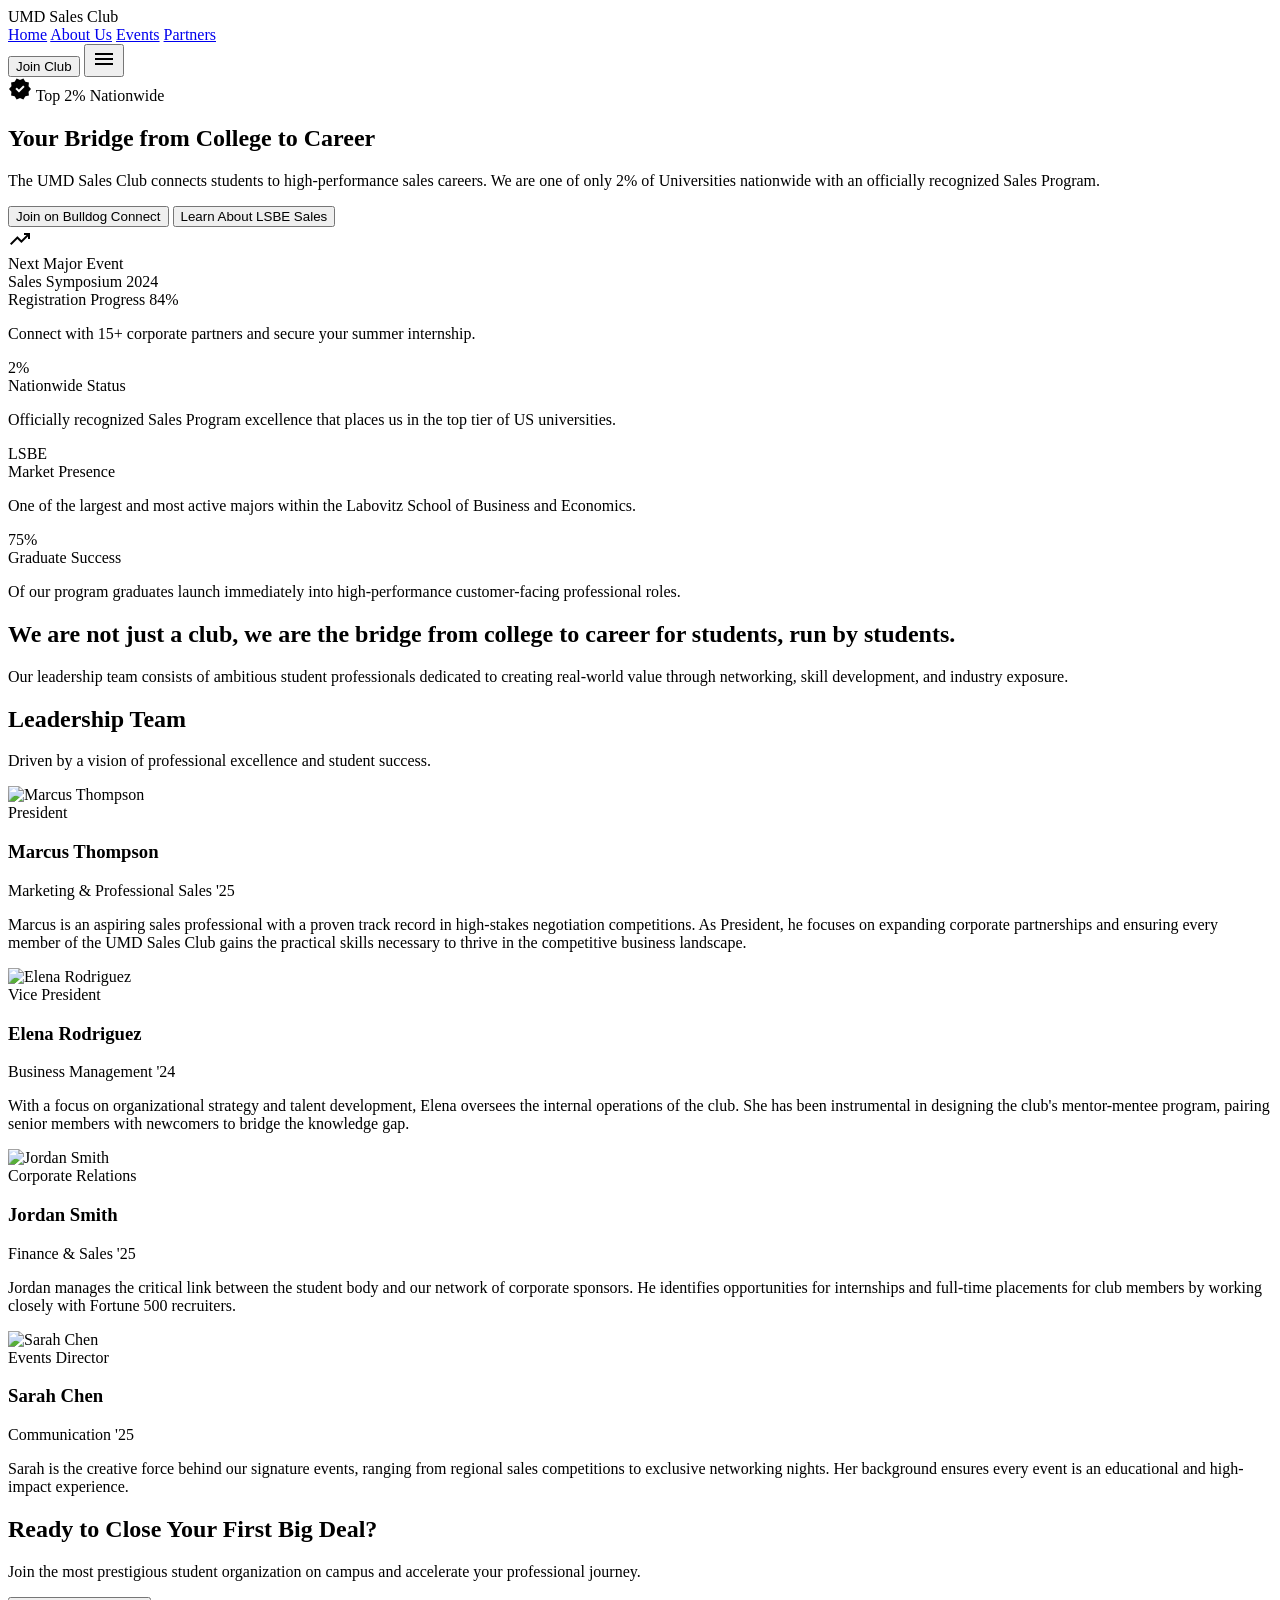
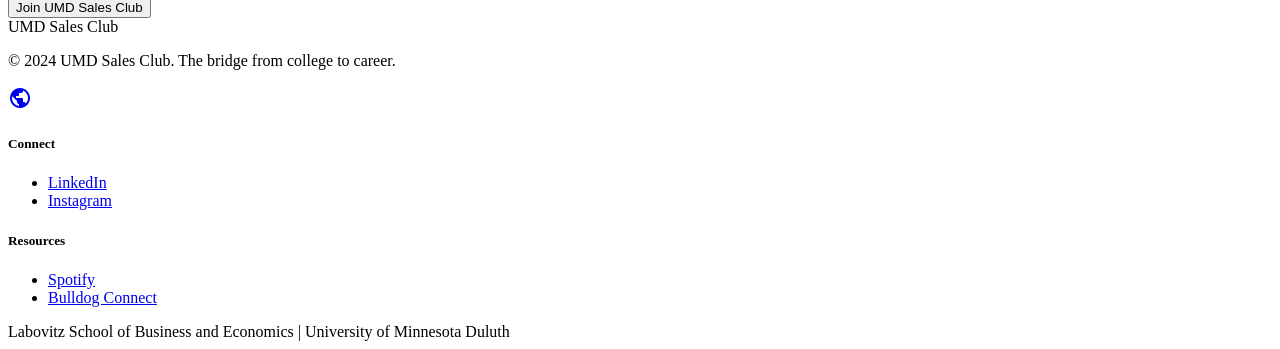
==== about.html @ 08aad8fc "Update pages: add index and about, remove calendar and weare" ====
<!DOCTYPE html>

<html class="scroll-smooth" lang="en">

<head>
    <meta charset="utf-8" />
    <meta content="width=device-width, initial-scale=1.0" name="viewport" />
    <script src="https://cdn.tailwindcss.com?plugins=forms,container-queries"></script>
    <link
        href="https://fonts.googleapis.com/css2?family=Inter:wght@100..900&amp;family=Material+Symbols+Outlined:wght,FILL@100..700,0..1&amp;display=swap"
        rel="stylesheet" />
    <script id="tailwind-config">
        tailwind.config = {
            darkMode: "class",
            theme: {
                extend: {
                    "colors": {
                        "secondary": "#755b00",
                        "on-secondary": "#ffffff",
                        "surface-tint": "#ae2e39",
                        "inverse-primary": "#ffb3b2",
                        "surface-bright": "#f8f9fa",
                        "on-primary-fixed-variant": "#8d1324",
                        "surface": "#f8f9fa",
                        "error-container": "#ffdad6",
                        "on-tertiary-fixed-variant": "#474746",
                        "on-primary-fixed": "#410009",
                        "surface-variant": "#e1e3e4",
                        "on-surface": "#191c1d",
                        "on-error": "#ffffff",
                        "tertiary": "#252424",
                        "on-primary": "#ffffff",
                        "tertiary-fixed": "#e5e2e1",
                        "surface-container-lowest": "#ffffff",
                        "primary": "#51000d",
                        "surface-container": "#edeeef",
                        "on-secondary-fixed-variant": "#594400",
                        "tertiary-fixed-dim": "#c8c6c5",
                        "primary-fixed": "#ffdad9",
                        "surface-dim": "#d9dadb",
                        "on-tertiary-fixed": "#1b1c1c",
                        "on-secondary-container": "#705600",
                        "secondary-container": "#fecb32",
                        "on-tertiary-container": "#a5a4a3",
                        "primary-container": "#7a0019",
                        "on-surface-variant": "#584141",
                        "primary-fixed-dim": "#ffb3b2",
                        "surface-container-low": "#f3f4f5",
                        "on-primary-container": "#ff7b7f",
                        "on-background": "#191c1d",
                        "background": "#f8f9fa",
                        "surface-container-highest": "#e1e3e4",
                        "on-secondary-fixed": "#241a00",
                        "on-tertiary": "#ffffff",
                        "secondary-fixed-dim": "#f2c025",
                        "outline": "#8c7070",
                        "outline-variant": "#e0bfbe",
                        "inverse-on-surface": "#f0f1f2",
                        "inverse-surface": "#2e3132",
                        "error": "#ba1a1a",
                        "surface-container-high": "#e7e8e9",
                        "on-error-container": "#93000a",
                        "tertiary-container": "#3a3a3a",
                        "secondary-fixed": "#ffdf92"
                    },
                    "borderRadius": {
                        "DEFAULT": "9999px",
                        "lg": "9999px",
                        "xl": "9999px",
                        "full": "9999px"
                    },
                    "fontFamily": {
                        "headline": ["Inter"],
                        "body": ["Inter"],
                        "label": ["Inter"]
                    }
                },
            },
        }
    </script>
    <style>
        .material-symbols-outlined {
            font-variation-settings: 'FILL' 0, 'wght' 400, 'GRAD' 0, 'opsz' 24;
        }

        .glass-card {
            background: rgba(255, 255, 255, 0.7);
            backdrop-filter: blur(24px);
            -webkit-backdrop-filter: blur(24px);
        }
    </style>
</head>

<body
    class="bg-surface font-body text-on-surface selection:bg-secondary-container selection:text-on-secondary-container">
    <!-- TopNavBar -->
    <header
        class="bg-white/70 dark:bg-zinc-950/70 backdrop-blur-xl shadow-sm shadow-zinc-200/50 dark:shadow-none fixed top-0 left-0 right-0 z-50 h-20 w-full">
        <div class="flex justify-between items-center max-w-7xl mx-auto px-8 h-full">
            <div class="text-xl font-black tracking-tighter text-red-900 dark:text-red-500">UMD Sales Club</div>
            <nav class="hidden md:flex items-center space-x-8 font-['Inter'] tracking-tight font-medium text-sm">
                <a class="text-red-900 dark:text-red-400 font-bold border-b-2 border-yellow-400 pb-1" href="#">Home</a>
                <a class="text-zinc-600 dark:text-zinc-400 hover:text-red-900 transition-colors" href="#">About Us</a>
                <a class="text-zinc-600 dark:text-zinc-400 hover:text-red-900 transition-colors" href="#">Events</a>
                <a class="text-zinc-600 dark:text-zinc-400 hover:text-red-900 transition-colors" href="#">Partners</a>
            </nav>
            <div class="flex items-center gap-4">
                <button
                    class="bg-primary-container text-white px-6 py-2 rounded-full text-sm font-bold scale-95 active:scale-90 transition-transform hover:opacity-80">Join
                    Club</button>
                <button class="md:hidden p-2 text-primary-container">
                    <span class="material-symbols-outlined">menu</span>
                </button>
            </div>
        </div>
    </header>
    <main class="pt-20">
        <!-- Hero Section -->
        <section
            class="relative min-h-[800px] flex items-center overflow-hidden bg-gradient-to-br from-primary via-primary-container to-primary">
            <div class="absolute inset-0 opacity-20"
                style="background-image: url('https://lh3.googleusercontent.com/aida-public/[base64]'); background-size: cover; background-position: center;">
            </div>
            <div class="relative max-w-7xl mx-auto px-8 py-20 w-full grid md:grid-cols-12 gap-12 items-center">
                <div class="md:col-span-7">
                    <div
                        class="inline-flex items-center gap-2 px-3 py-1 bg-secondary-container text-on-secondary-fixed rounded-full text-xs font-bold tracking-widest uppercase mb-6">
                        <span class="material-symbols-outlined text-sm"
                            style="font-variation-settings: 'FILL' 1;">verified</span>
                        Top 2% Nationwide
                    </div>
                    <h1 class="text-white text-5xl md:text-7xl font-black tracking-tight leading-[1.1] mb-6">
                        Your Bridge from College to <span class="text-secondary-container">Career</span>
                    </h1>
                    <p class="text-on-primary-container text-lg md:text-xl max-w-xl mb-10 leading-relaxed font-medium">
                        The UMD Sales Club connects students to high-performance sales careers. We are one of only 2% of
                        Universities nationwide with an officially recognized Sales Program.
                    </p>
                    <div class="flex flex-col sm:flex-row gap-4">
                        <button
                            class="bg-secondary-container text-on-secondary-fixed px-8 py-4 rounded-full text-md font-bold transition-all hover:scale-105 active:scale-95 shadow-lg shadow-black/10">
                            Join on Bulldog Connect
                        </button>
                        <button
                            class="bg-white/10 backdrop-blur-md text-white border border-white/20 px-8 py-4 rounded-full text-md font-bold transition-all hover:bg-white/20">
                            Learn About LSBE Sales
                        </button>
                    </div>
                </div>
                <div class="md:col-span-5 relative hidden md:block">
                    <div class="glass-card p-8 rounded-2xl shadow-2xl relative z-10 border border-white/20">
                        <div class="flex items-center gap-4 mb-6">
                            <div
                                class="w-12 h-12 rounded-full bg-primary-container flex items-center justify-center text-white">
                                <span class="material-symbols-outlined">trending_up</span>
                            </div>
                            <div>
                                <div class="text-xs font-bold text-primary-container/60 uppercase tracking-widest">Next
                                    Major Event</div>
                                <div class="text-lg font-bold text-primary-container leading-none">Sales Symposium 2024
                                </div>
                            </div>
                        </div>
                        <div class="space-y-4">
                            <div class="flex justify-between items-center text-sm">
                                <span class="text-on-surface-variant">Registration Progress</span>
                                <span class="font-bold text-primary-container">84%</span>
                            </div>
                            <div class="h-3 w-full bg-surface-container-highest rounded-full overflow-hidden">
                                <div
                                    class="h-full bg-gradient-to-r from-secondary-container to-primary-container w-[84%] rounded-full">
                                </div>
                            </div>
                            <p class="text-sm text-on-surface-variant leading-snug">Connect with 15+ corporate partners
                                and secure your summer internship.</p>
                        </div>
                    </div>
                    <div class="absolute -bottom-6 -left-6 w-40 h-40 bg-secondary-container/20 rounded-full blur-3xl">
                    </div>
                    <div class="absolute -top-10 -right-10 w-60 h-60 bg-primary/30 rounded-full blur-3xl"></div>
                </div>
            </div>
        </section>
        <!-- Stats Section -->
        <section class="py-24 bg-surface">
            <div class="max-w-7xl mx-auto px-8">
                <div class="grid grid-cols-1 md:grid-cols-3 gap-12">
                    <div
                        class="p-8 rounded-2xl bg-surface-container-low transition-all hover:bg-surface-container-high border border-outline-variant/10">
                        <div class="text-primary text-5xl font-black mb-2">2%</div>
                        <div class="text-on-surface-variant font-bold text-sm uppercase tracking-widest mb-4">Nationwide
                            Status</div>
                        <p class="text-on-surface leading-relaxed">Officially recognized Sales Program excellence that
                            places us in the top tier of US universities.</p>
                    </div>
                    <div
                        class="p-8 rounded-2xl bg-surface-container-low transition-all hover:bg-surface-container-high border border-outline-variant/10">
                        <div class="text-primary text-5xl font-black mb-2">LSBE</div>
                        <div class="text-on-surface-variant font-bold text-sm uppercase tracking-widest mb-4">Market
                            Presence</div>
                        <p class="text-on-surface leading-relaxed">One of the largest and most active majors within the
                            Labovitz School of Business and Economics.</p>
                    </div>
                    <div
                        class="p-8 rounded-2xl bg-surface-container-low transition-all hover:bg-surface-container-high border border-outline-variant/10">
                        <div class="text-primary text-5xl font-black mb-2">75%</div>
                        <div class="text-on-surface-variant font-bold text-sm uppercase tracking-widest mb-4">Graduate
                            Success</div>
                        <p class="text-on-surface leading-relaxed">Of our program graduates launch immediately into
                            high-performance customer-facing professional roles.</p>
                    </div>
                </div>
            </div>
        </section>
        <!-- Mission Section (Inserted from SCREEN_11) -->
        <section class="py-32 bg-surface-container-lowest relative overflow-hidden">
            <div class="absolute right-0 top-0 w-1/3 h-full opacity-10 pointer-events-none"
                style="background-image: radial-gradient(circle at center, #7A0019 0%, transparent 70%);"></div>
            <div class="max-w-7xl mx-auto px-8 relative z-10">
                <div class="max-w-3xl">
                    <div class="h-1 w-20 bg-secondary-container mb-8"></div>
                    <h2 class="text-4xl md:text-5xl font-black text-primary leading-tight mb-8">
                        We are not just a club, we are the <span class="text-primary-container">bridge</span> from
                        college to career for students, run by students.
                    </h2>
                    <p class="text-xl text-on-surface-variant leading-relaxed">
                        Our leadership team consists of ambitious student professionals dedicated to creating real-world
                        value through networking, skill development, and industry exposure.
                    </p>
                </div>
            </div>
        </section>
        <!-- Leadership Team Section -->
        <section class="py-32 bg-surface-container-low">
            <div class="max-w-7xl mx-auto px-8">
                <div class="text-center mb-20">
                    <h2 class="text-5xl font-black tracking-tight text-primary">Leadership Team</h2>
                    <p class="text-on-surface-variant mt-4 max-w-2xl mx-auto">Driven by a vision of professional
                        excellence and student success.</p>
                </div>
                <div class="space-y-16">
                    <!-- Member 1 -->
                    <div
                        class="flex flex-col md:flex-row gap-12 items-center bg-surface-container-lowest p-8 md:p-12 rounded-[2.5rem] shadow-sm border border-outline-variant/10">
                        <div
                            class="w-full md:w-1/3 aspect-[4/5] grayscale hover:grayscale-0 transition-all duration-500 overflow-hidden rounded-2xl">
                            <img alt="Marcus Thompson" class="w-full h-full object-cover"
                                src="https://lh3.googleusercontent.com/aida-public/[base64]" />
                        </div>
                        <div class="w-full md:w-2/3 space-y-4">
                            <span class="text-sm text-secondary font-bold uppercase tracking-widest">President</span>
                            <h3 class="text-3xl font-black text-primary">Marcus Thompson</h3>
                            <p class="text-sm font-semibold text-primary/70">Marketing &amp; Professional Sales '25</p>
                            <p class="text-lg text-on-surface-variant leading-relaxed">
                                Marcus is an aspiring sales professional with a proven track record in high-stakes
                                negotiation competitions. As President, he focuses on expanding corporate partnerships
                                and ensuring every member of the UMD Sales Club gains the practical skills necessary to
                                thrive in the competitive business landscape.
                            </p>
                        </div>
                    </div>
                    <!-- Member 2 -->
                    <div
                        class="flex flex-col md:flex-row-reverse gap-12 items-center bg-surface-container-lowest p-8 md:p-12 rounded-[2.5rem] shadow-sm border border-outline-variant/10">
                        <div
                            class="w-full md:w-1/3 aspect-[4/5] grayscale hover:grayscale-0 transition-all duration-500 overflow-hidden rounded-2xl">
                            <img alt="Elena Rodriguez" class="w-full h-full object-cover"
                                src="https://lh3.googleusercontent.com/aida-public/[base64]" />
                        </div>
                        <div class="w-full md:w-2/3 space-y-4">
                            <span class="text-sm text-secondary font-bold uppercase tracking-widest">Vice
                                President</span>
                            <h3 class="text-3xl font-black text-primary">Elena Rodriguez</h3>
                            <p class="text-sm font-semibold text-primary/70">Business Management '24</p>
                            <p class="text-lg text-on-surface-variant leading-relaxed">
                                With a focus on organizational strategy and talent development, Elena oversees the
                                internal operations of the club. She has been instrumental in designing the club's
                                mentor-mentee program, pairing senior members with newcomers to bridge the knowledge
                                gap.
                            </p>
                        </div>
                    </div>
                    <!-- Member 3 -->
                    <div
                        class="flex flex-col md:flex-row gap-12 items-center bg-surface-container-lowest p-8 md:p-12 rounded-[2.5rem] shadow-sm border border-outline-variant/10">
                        <div
                            class="w-full md:w-1/3 aspect-[4/5] grayscale hover:grayscale-0 transition-all duration-500 overflow-hidden rounded-2xl">
                            <img alt="Jordan Smith" class="w-full h-full object-cover"
                                src="https://lh3.googleusercontent.com/aida-public/[base64]" />
                        </div>
                        <div class="w-full md:w-2/3 space-y-4">
                            <span class="text-sm text-secondary font-bold uppercase tracking-widest">Corporate
                                Relations</span>
                            <h3 class="text-3xl font-black text-primary">Jordan Smith</h3>
                            <p class="text-sm font-semibold text-primary/70">Finance &amp; Sales '25</p>
                            <p class="text-lg text-on-surface-variant leading-relaxed">
                                Jordan manages the critical link between the student body and our network of corporate
                                sponsors. He identifies opportunities for internships and full-time placements for club
                                members by working closely with Fortune 500 recruiters.
                            </p>
                        </div>
                    </div>
                    <!-- Member 4 -->
                    <div
                        class="flex flex-col md:flex-row-reverse gap-12 items-center bg-surface-container-lowest p-8 md:p-12 rounded-[2.5rem] shadow-sm border border-outline-variant/10">
                        <div
                            class="w-full md:w-1/3 aspect-[4/5] grayscale hover:grayscale-0 transition-all duration-500 overflow-hidden rounded-2xl">
                            <img alt="Sarah Chen" class="w-full h-full object-cover"
                                src="https://lh3.googleusercontent.com/aida-public/[base64]" />
                        </div>
                        <div class="w-full md:w-2/3 space-y-4">
                            <span class="text-sm text-secondary font-bold uppercase tracking-widest">Events
                                Director</span>
                            <h3 class="text-3xl font-black text-primary">Sarah Chen</h3>
                            <p class="text-sm font-semibold text-primary/70">Communication '25</p>
                            <p class="text-lg text-on-surface-variant leading-relaxed">
                                Sarah is the creative force behind our signature events, ranging from regional sales
                                competitions to exclusive networking nights. Her background ensures every event is an
                                educational and high-impact experience.
                            </p>
                        </div>
                    </div>
                </div>
            </div>
        </section>
        <!-- CTA Section -->
        <section class="py-24 bg-primary text-on-primary overflow-hidden relative">
            <div
                class="absolute inset-0 opacity-10 bg-[url('https://lh3.googleusercontent.com/aida-public/[base64]')] bg-cover">
            </div>
            <div class="max-w-7xl mx-auto px-8 text-center space-y-8 relative z-10">
                <h2 class="text-5xl font-black tracking-tight">Ready to Close Your First Big Deal?</h2>
                <p class="text-xl text-primary-fixed opacity-90 max-w-2xl mx-auto">Join the most prestigious student
                    organization on campus and accelerate your professional journey.</p>
                <button
                    class="bg-secondary-container text-on-secondary-fixed px-12 py-5 rounded-full font-bold text-lg hover:bg-secondary-container/90 transition-all duration-300 shadow-xl hover:scale-105 active:scale-95">
                    Join UMD Sales Club
                </button>
            </div>
        </section>
    </main>
    <!-- Footer -->
    <footer
        class="bg-zinc-50 dark:bg-zinc-900 full-width mt-0 font-['Inter'] text-sm leading-relaxed border-t border-zinc-200">
        <div class="max-w-7xl mx-auto px-8 py-16 grid grid-cols-1 md:grid-cols-2 gap-12">
            <div>
                <div class="text-lg font-bold text-red-900 dark:text-yellow-500 mb-4">UMD Sales Club</div>
                <p class="text-zinc-500 dark:text-zinc-400 max-w-sm mb-6">
                    © 2024 UMD Sales Club. The bridge from college to career.
                </p>
                <div class="flex gap-4">
                    <a class="w-10 h-10 rounded-full bg-zinc-200 dark:bg-zinc-800 flex items-center justify-center text-red-900 hover:text-red-700 transition-colors"
                        href="#">
                        <span class="material-symbols-outlined text-lg">public</span>
                    </a>
                </div>
            </div>
            <div class="grid grid-cols-2 gap-8">
                <div>
                    <h5 class="font-bold text-red-900 dark:text-red-500 mb-4">Connect</h5>
                    <ul class="space-y-3">
                        <li><a class="text-zinc-500 dark:text-zinc-400 hover:text-red-700 transition-colors"
                                href="#">LinkedIn</a></li>
                        <li><a class="text-zinc-500 dark:text-zinc-400 hover:text-red-700 transition-colors"
                                href="#">Instagram</a></li>
                    </ul>
                </div>
                <div>
                    <h5 class="font-bold text-red-900 dark:text-red-500 mb-4">Resources</h5>
                    <ul class="space-y-3">
                        <li><a class="text-zinc-500 dark:text-zinc-400 hover:text-red-700 transition-colors"
                                href="#">Spotify</a></li>
                        <li><a class="text-zinc-500 dark:text-zinc-400 hover:text-red-700 transition-colors"
                                href="#">Bulldog Connect</a></li>
                    </ul>
                </div>
            </div>
        </div>
        <div
            class="max-w-7xl mx-auto px-8 py-8 border-t border-zinc-200 dark:border-zinc-800 text-center text-zinc-400 text-xs">
            Labovitz School of Business and Economics | University of Minnesota Duluth
        </div>
    </footer>
</body>

</html>
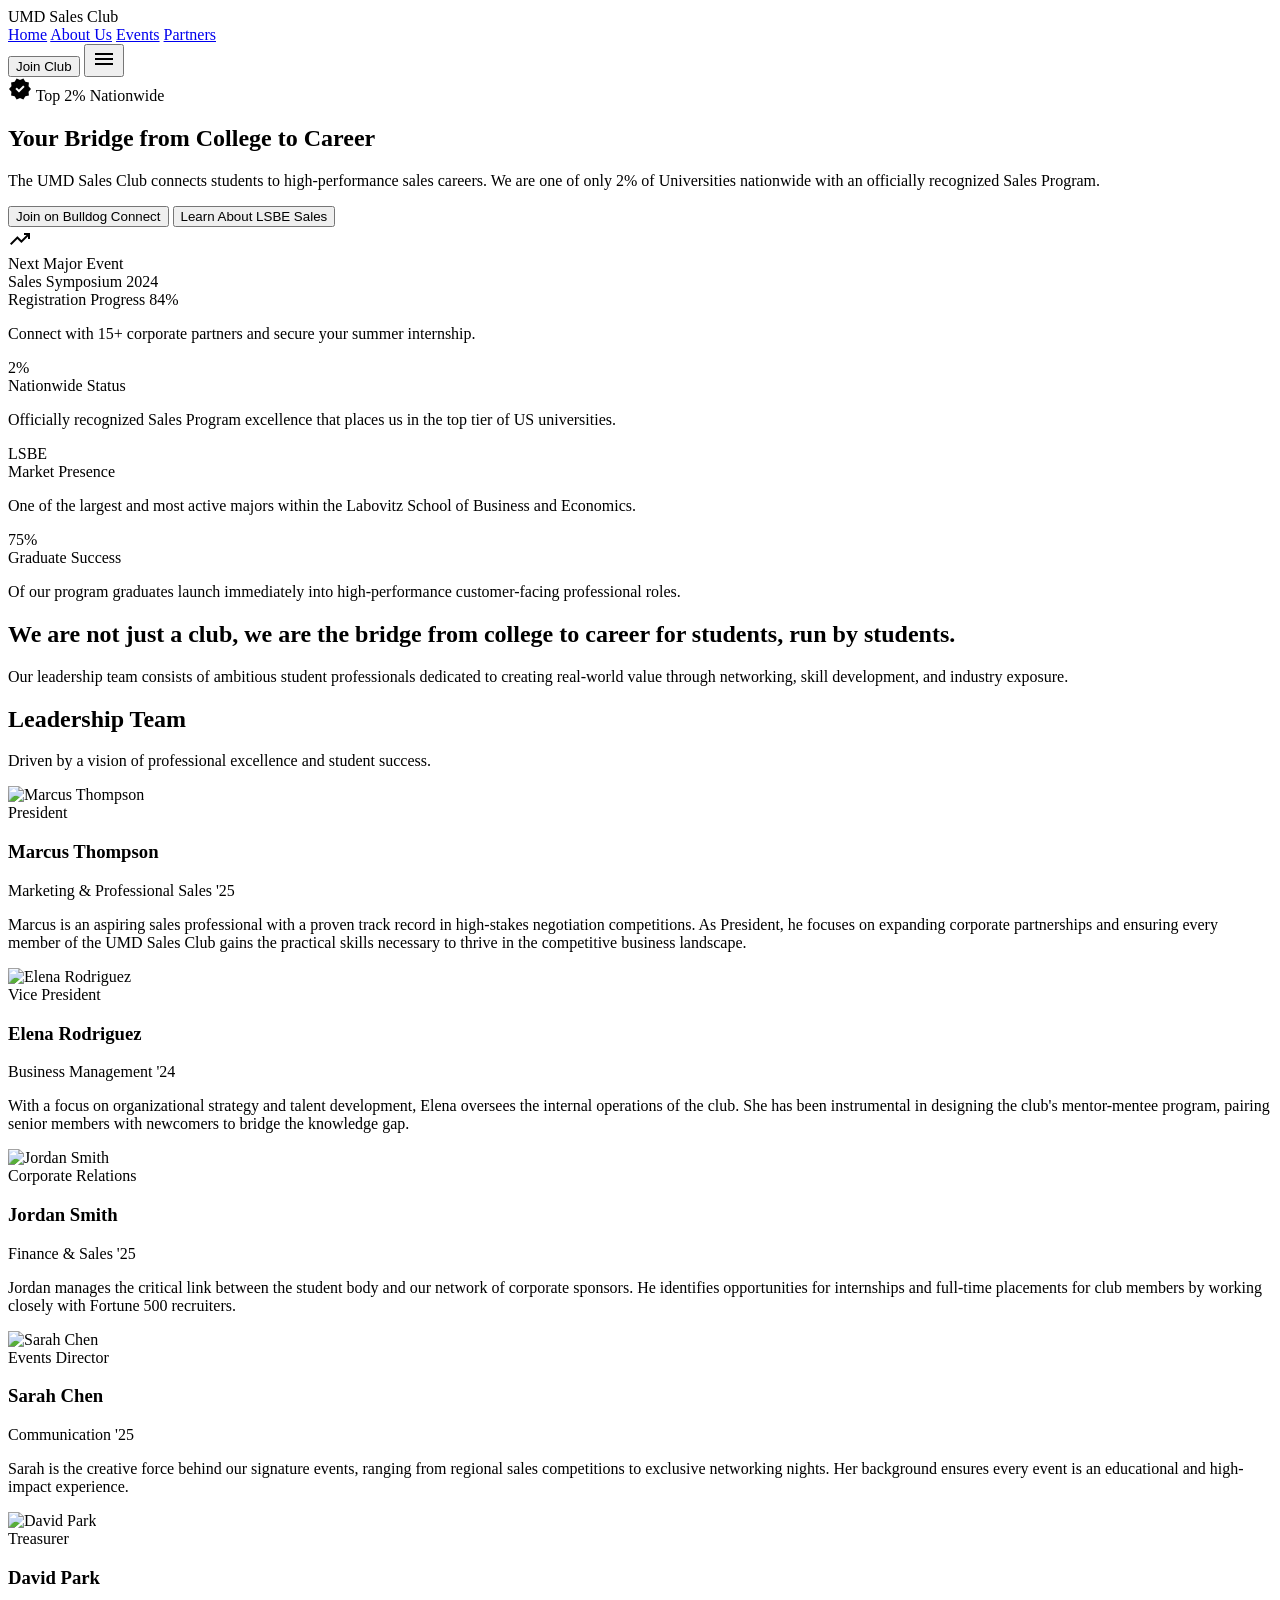
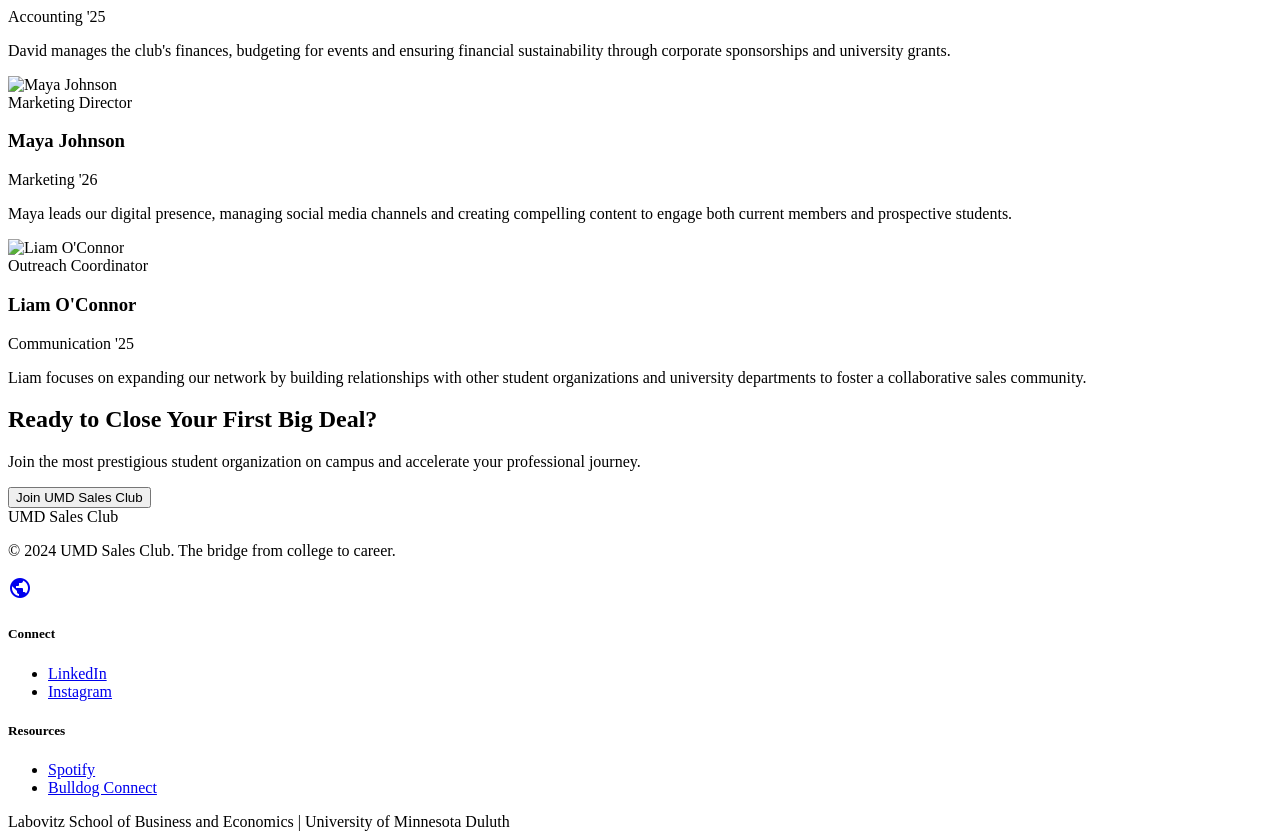
==== commit ca094a9c: "Update events and about pages" ====
--- a/about.html
+++ b/about.html
@@ -32,17 +32,12 @@
                         "on-primary": "#ffffff",
                         "tertiary-fixed": "#e5e2e1",
                         "surface-container-lowest": "#ffffff",
-                        "primary": "#51000d",
+                        "primary": "#7A0019",
                         "surface-container": "#edeeef",
-                        "on-secondary-fixed-variant": "#594400",
-                        "tertiary-fixed-dim": "#c8c6c5",
-                        "primary-fixed": "#ffdad9",
-                        "surface-dim": "#d9dadb",
-                        "on-tertiary-fixed": "#1b1c1c",
                         "on-secondary-container": "#705600",
                         "secondary-container": "#fecb32",
                         "on-tertiary-container": "#a5a4a3",
-                        "primary-container": "#7a0019",
+                        "primary-container": "#7A0019",
                         "on-surface-variant": "#584141",
                         "primary-fixed-dim": "#ffb3b2",
                         "surface-container-low": "#f3f4f5",
@@ -97,12 +92,14 @@
     <header
         class="bg-white/70 dark:bg-zinc-950/70 backdrop-blur-xl shadow-sm shadow-zinc-200/50 dark:shadow-none fixed top-0 left-0 right-0 z-50 h-20 w-full">
         <div class="flex justify-between items-center max-w-7xl mx-auto px-8 h-full">
-            <div class="text-xl font-black tracking-tighter text-red-900 dark:text-red-500">UMD Sales Club</div>
-            <nav class="hidden md:flex items-center space-x-8 font-['Inter'] tracking-tight font-medium text-sm">
-                <a class="text-red-900 dark:text-red-400 font-bold border-b-2 border-yellow-400 pb-1" href="#">Home</a>
-                <a class="text-zinc-600 dark:text-zinc-400 hover:text-red-900 transition-colors" href="#">About Us</a>
-                <a class="text-zinc-600 dark:text-zinc-400 hover:text-red-900 transition-colors" href="#">Events</a>
-                <a class="text-zinc-600 dark:text-zinc-400 hover:text-red-900 transition-colors" href="#">Partners</a>
+            <div class="text-xl font-black tracking-tighter text-primary dark:text-red-500">UMD Sales Club</div>
+            <nav
+                class="hidden md:flex items-center space-x-8 font-['Inter'] tracking-tight font-medium text-sm flex-1 justify-center">
+                <a class="text-zinc-500 font-medium hover:text-primary transition-colors" href="#">Home</a>
+                <a class="text-primary font-medium hover:opacity-80 transition-colors border-b-2 border-secondary-container"
+                    href="#">About Us</a>
+                <a class="text-zinc-500 font-medium hover:text-primary transition-colors" href="#">Events</a>
+                <a class="text-zinc-500 font-medium hover:text-primary transition-colors" href="#">Partners</a>
             </nav>
             <div class="flex items-center gap-4">
                 <button
@@ -212,7 +209,7 @@
                 </div>
             </div>
         </section>
-        <!-- Mission Section (Inserted from SCREEN_11) -->
+        <!-- Mission Section -->
         <section class="py-32 bg-surface-container-lowest relative overflow-hidden">
             <div class="absolute right-0 top-0 w-1/3 h-full opacity-10 pointer-events-none"
                 style="background-image: radial-gradient(circle at center, #7A0019 0%, transparent 70%);"></div>
@@ -317,6 +314,62 @@
                                 Sarah is the creative force behind our signature events, ranging from regional sales
                                 competitions to exclusive networking nights. Her background ensures every event is an
                                 educational and high-impact experience.
+                            </p>
+                        </div>
+                    </div>
+                    <!-- Member 5: David Park -->
+                    <div
+                        class="flex flex-col md:flex-row gap-12 items-center bg-surface-container-lowest p-8 md:p-12 rounded-[2.5rem] shadow-sm border border-outline-variant/10">
+                        <div
+                            class="w-full md:w-1/3 aspect-[4/5] grayscale hover:grayscale-0 transition-all duration-500 overflow-hidden rounded-2xl">
+                            <img alt="David Park" class="w-full h-full object-cover"
+                                src="https://lh3.googleusercontent.com/aida-public/[base64]" />
+                        </div>
+                        <div class="w-full md:w-2/3 space-y-4">
+                            <span class="text-sm text-secondary font-bold uppercase tracking-widest">Treasurer</span>
+                            <h3 class="text-3xl font-black text-primary">David Park</h3>
+                            <p class="text-sm font-semibold text-primary/70">Accounting '25</p>
+                            <p class="text-lg text-on-surface-variant leading-relaxed">
+                                David manages the club's finances, budgeting for events and ensuring financial
+                                sustainability through corporate sponsorships and university grants.
+                            </p>
+                        </div>
+                    </div>
+                    <!-- Member 6: Maya Johnson -->
+                    <div
+                        class="flex flex-col md:flex-row-reverse gap-12 items-center bg-surface-container-lowest p-8 md:p-12 rounded-[2.5rem] shadow-sm border border-outline-variant/10">
+                        <div
+                            class="w-full md:w-1/3 aspect-[4/5] grayscale hover:grayscale-0 transition-all duration-500 overflow-hidden rounded-2xl">
+                            <img alt="Maya Johnson" class="w-full h-full object-cover"
+                                src="https://lh3.googleusercontent.com/aida-public/AB6AXuB_p-X_uB8_7_5_8_9_0_1_2_3_4_5_6_7_8_9_0_1_2_3_4_5_6_7_8_9_0_1_2_3_4_5_6_7_8_9_0_1_2_3_4_5_6_7_8_9_0_1_2_3_4_5_6_7_8_9_0_1_2_3_4_5_6_7_8_9_0" />
+                        </div>
+                        <div class="w-full md:w-2/3 space-y-4">
+                            <span class="text-sm text-secondary font-bold uppercase tracking-widest">Marketing
+                                Director</span>
+                            <h3 class="text-3xl font-black text-primary">Maya Johnson</h3>
+                            <p class="text-sm font-semibold text-primary/70">Marketing '26</p>
+                            <p class="text-lg text-on-surface-variant leading-relaxed">
+                                Maya leads our digital presence, managing social media channels and creating compelling
+                                content to engage both current members and prospective students.
+                            </p>
+                        </div>
+                    </div>
+                    <!-- Member 7: Liam O'Connor -->
+                    <div
+                        class="flex flex-col md:flex-row gap-12 items-center bg-surface-container-lowest p-8 md:p-12 rounded-[2.5rem] shadow-sm border border-outline-variant/10">
+                        <div
+                            class="w-full md:w-1/3 aspect-[4/5] grayscale hover:grayscale-0 transition-all duration-500 overflow-hidden rounded-2xl">
+                            <img alt="Liam O'Connor" class="w-full h-full object-cover"
+                                src="https://lh3.googleusercontent.com/aida-public/AB6AXuC_q-X_uC8_7_5_8_9_0_1_2_3_4_5_6_7_8_9_0_1_2_3_4_5_6_7_8_9_0_1_2_3_4_5_6_7_8_9_0_1_2_3_4_5_6_7_8_9_0_1_2_3_4_5_6_7_8_9_0_1_2_3_4_5_6_7_8_9_0" />
+                        </div>
+                        <div class="w-full md:w-2/3 space-y-4">
+                            <span class="text-sm text-secondary font-bold uppercase tracking-widest">Outreach
+                                Coordinator</span>
+                            <h3 class="text-3xl font-black text-primary">Liam O'Connor</h3>
+                            <p class="text-sm font-semibold text-primary/70">Communication '25</p>
+                            <p class="text-lg text-on-surface-variant leading-relaxed">
+                                Liam focuses on expanding our network by building relationships with other student
+                                organizations and university departments to foster a collaborative sales community.
                             </p>
                         </div>
                     </div>
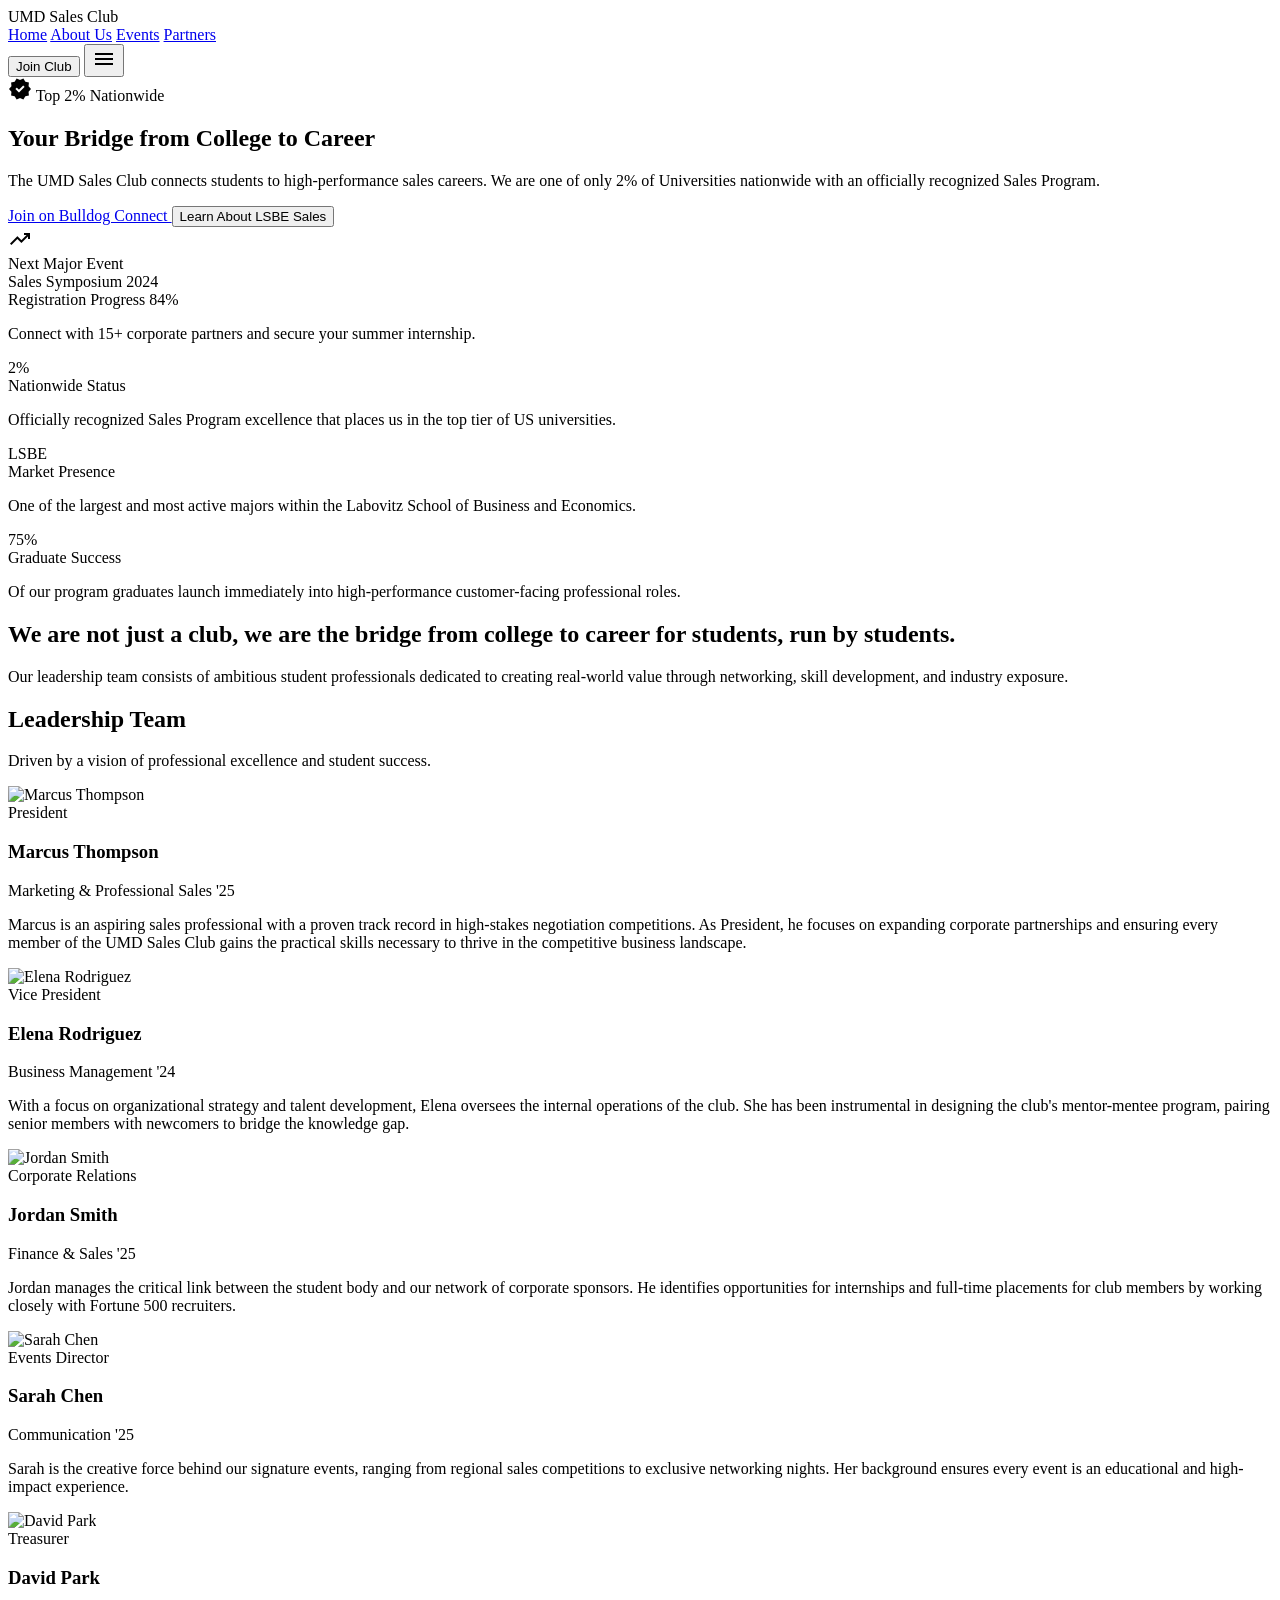
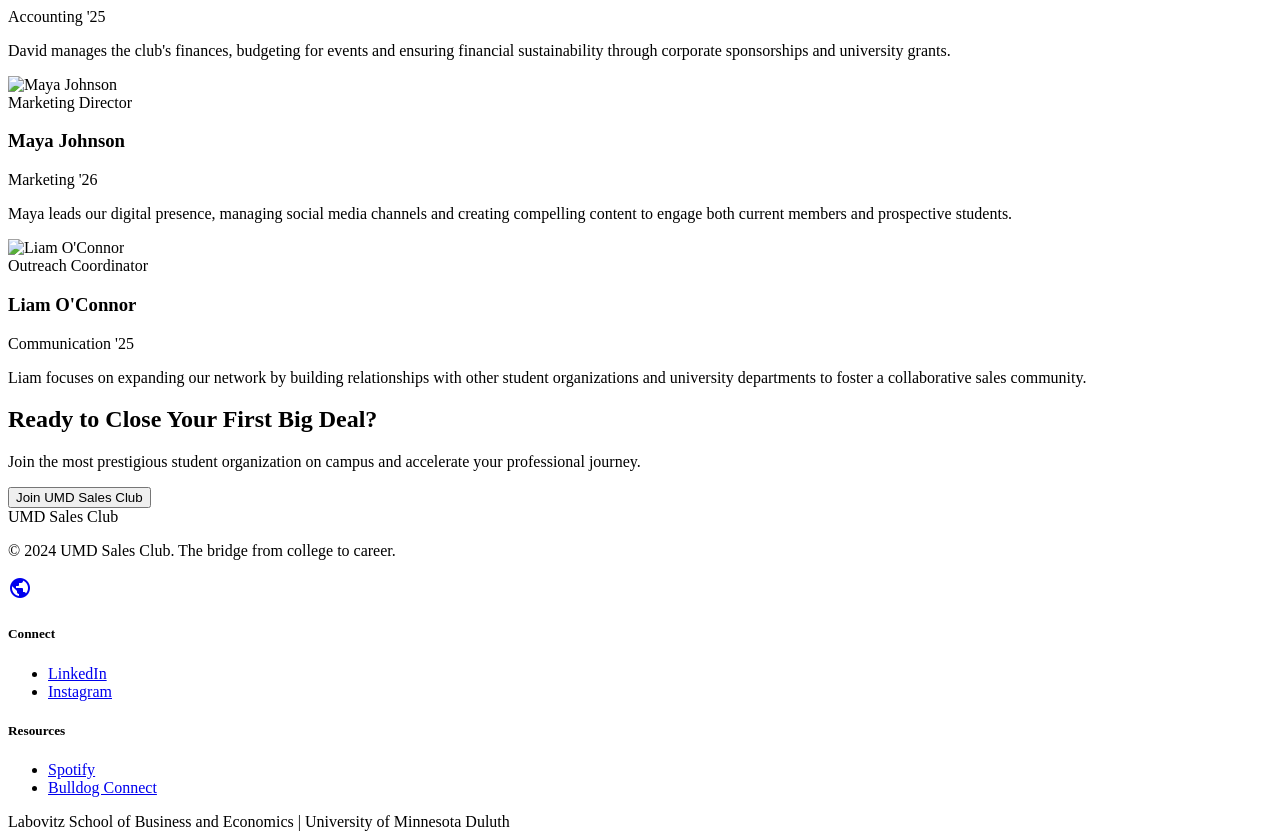
==== commit dd270d91: "can you push my changes to Github" ====
--- a/about.html
+++ b/about.html
@@ -95,11 +95,11 @@
             <div class="text-xl font-black tracking-tighter text-primary dark:text-red-500">UMD Sales Club</div>
             <nav
                 class="hidden md:flex items-center space-x-8 font-['Inter'] tracking-tight font-medium text-sm flex-1 justify-center">
-                <a class="text-zinc-500 font-medium hover:text-primary transition-colors" href="#">Home</a>
+                <a class="text-zinc-500 font-medium hover:text-primary transition-colors" href="index.html">Home</a>
                 <a class="text-primary font-medium hover:opacity-80 transition-colors border-b-2 border-secondary-container"
-                    href="#">About Us</a>
-                <a class="text-zinc-500 font-medium hover:text-primary transition-colors" href="#">Events</a>
-                <a class="text-zinc-500 font-medium hover:text-primary transition-colors" href="#">Partners</a>
+                    href="about.html">About Us</a>
+                <a class="text-zinc-500 font-medium hover:text-primary transition-colors" href="events.html">Events</a>
+                <a class="text-zinc-500 font-medium hover:text-primary transition-colors" href="partners.html">Partners</a>
             </nav>
             <div class="flex items-center gap-4">
                 <button
@@ -134,10 +134,10 @@
                         Universities nationwide with an officially recognized Sales Program.
                     </p>
                     <div class="flex flex-col sm:flex-row gap-4">
-                        <button
-                            class="bg-secondary-container text-on-secondary-fixed px-8 py-4 rounded-full text-md font-bold transition-all hover:scale-105 active:scale-95 shadow-lg shadow-black/10">
+                        <a href="https://duluthumn.campusgroups.com/webapp/auth/login?redirect=https:%2F%2Fduluthumn.campusgroups.com%2Ffeeds%3Ftype%3Dclub%26type_id%3D35590%26tab%3Dabout&msg=" target="_blank"
+                            class="bg-secondary-container text-on-secondary-fixed px-8 py-4 rounded-full text-md font-bold transition-all hover:scale-105 active:scale-95 shadow-lg shadow-black/10 text-center inline-block">
                             Join on Bulldog Connect
-                        </button>
+                        </a>
                         <button
                             class="bg-white/10 backdrop-blur-md text-white border border-white/20 px-8 py-4 rounded-full text-md font-bold transition-all hover:bg-white/20">
                             Learn About LSBE Sales
@@ -423,8 +423,8 @@
                     <ul class="space-y-3">
                         <li><a class="text-zinc-500 dark:text-zinc-400 hover:text-red-700 transition-colors"
                                 href="#">Spotify</a></li>
-                        <li><a class="text-zinc-500 dark:text-zinc-400 hover:text-red-700 transition-colors"
-                                href="#">Bulldog Connect</a></li>
+                        <li><a class="text-zinc-500 dark:text-zinc-400 hover:text-red-700 transition-colors" target="_blank"
+                                href="https://duluthumn.campusgroups.com/webapp/auth/login?redirect=https:%2F%2Fduluthumn.campusgroups.com%2Ffeeds%3Ftype%3Dclub%26type_id%3D35590%26tab%3Dabout&msg=">Bulldog Connect</a></li>
                     </ul>
                 </div>
             </div>
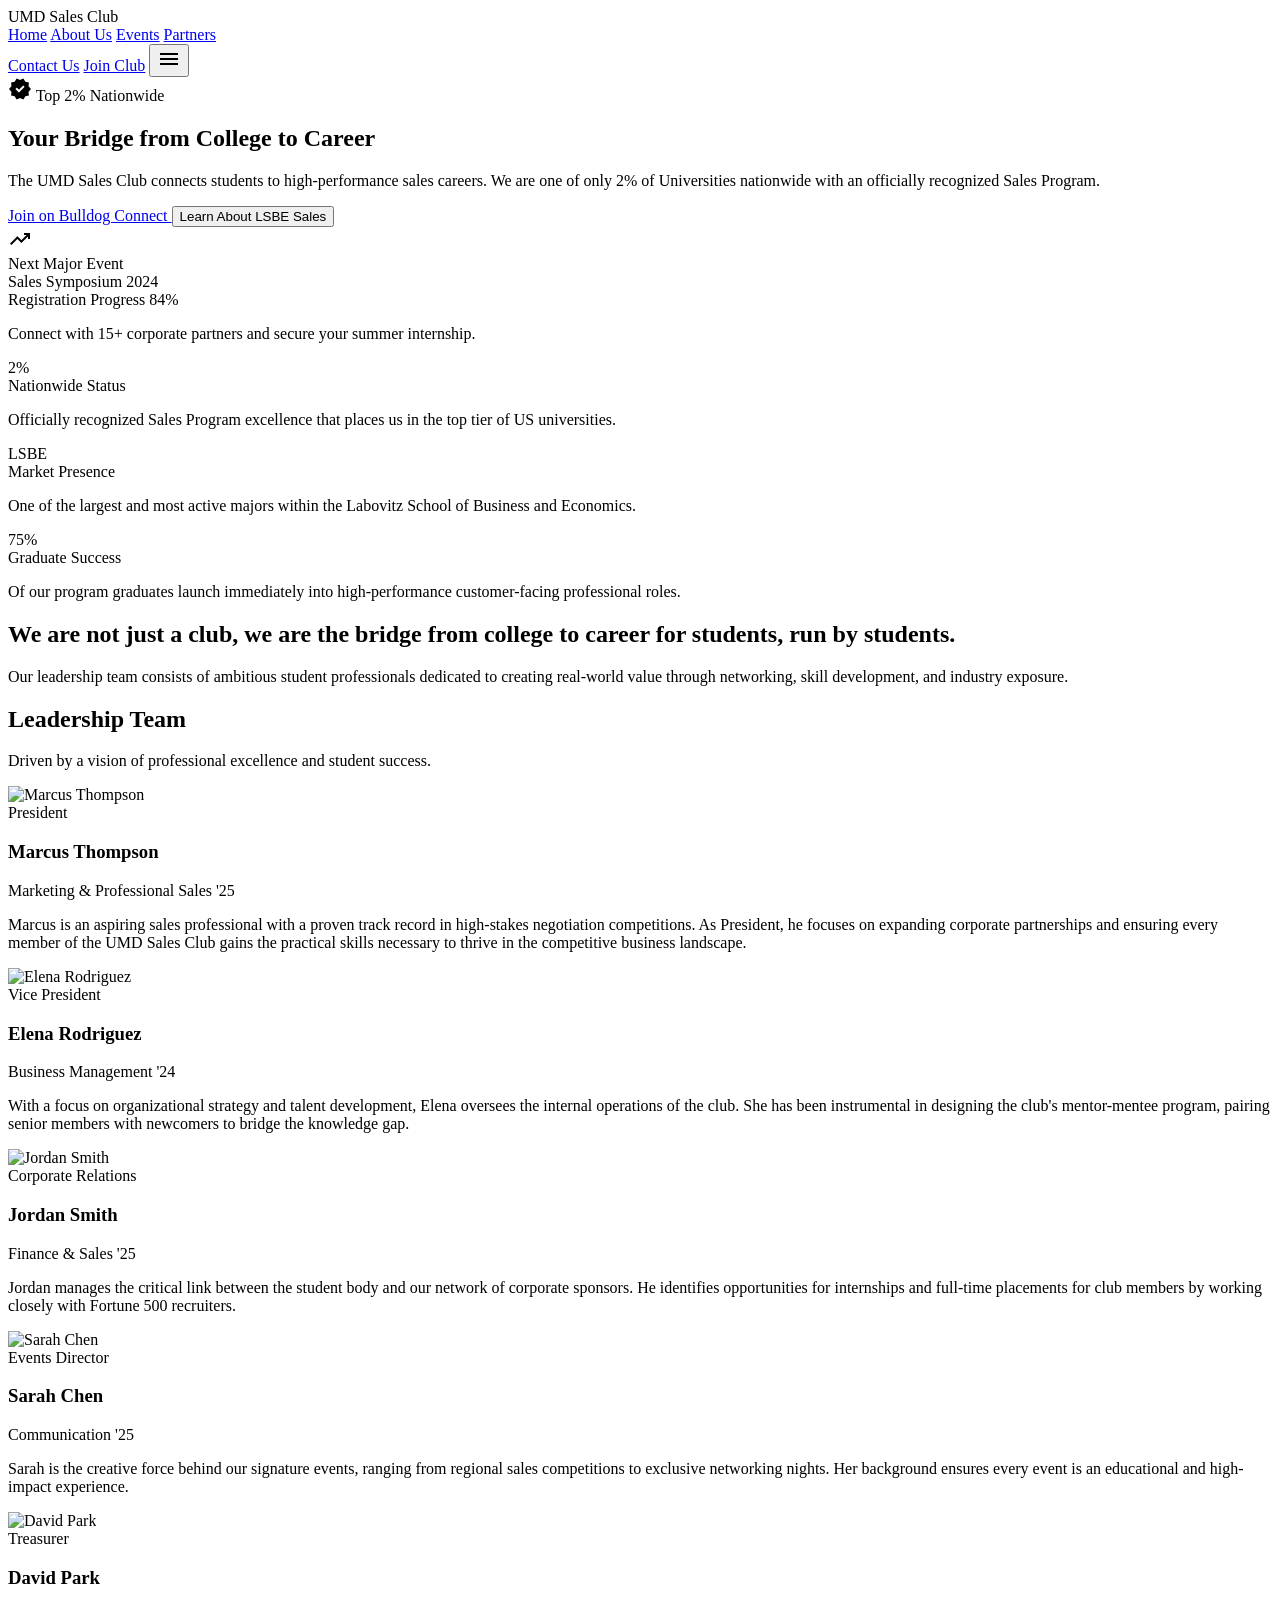
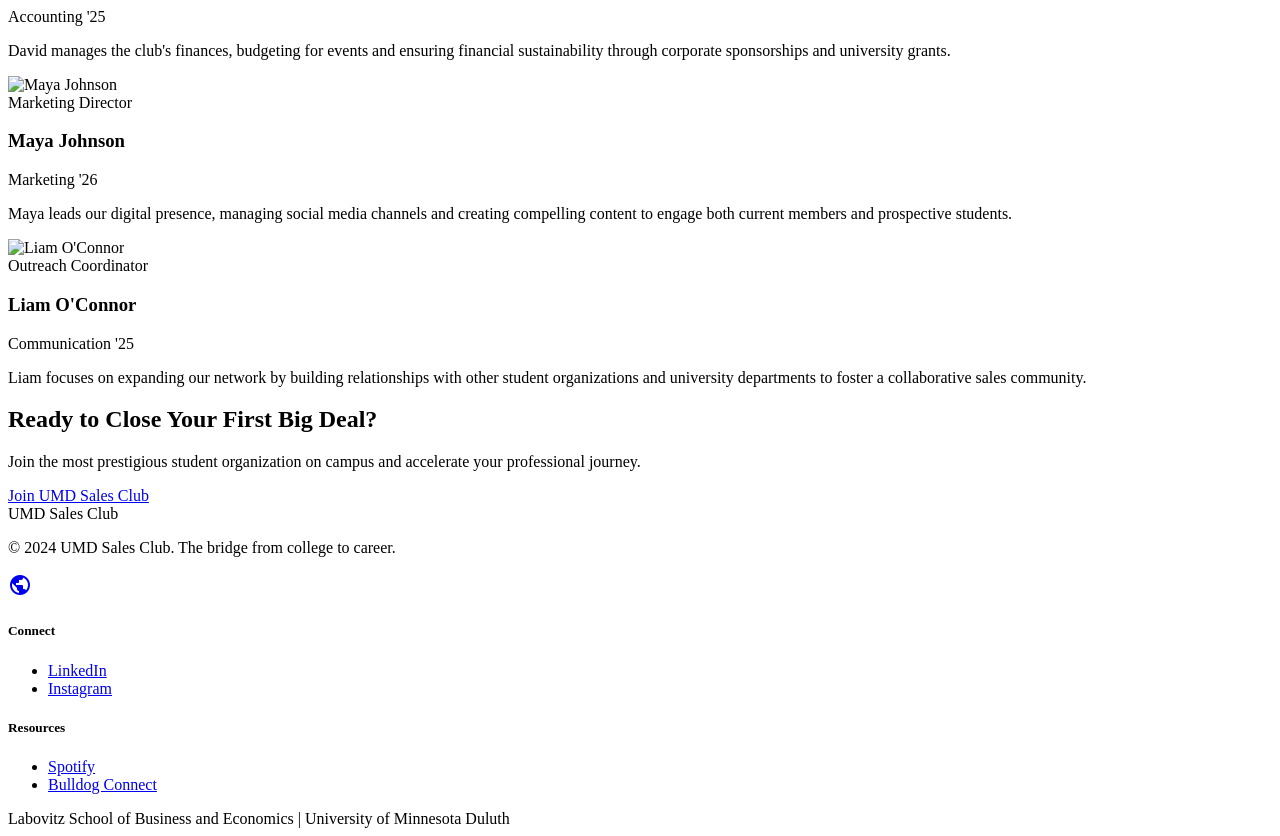
==== commit 96963046: "Updated CTA links across pages" ====
--- a/about.html
+++ b/about.html
@@ -102,9 +102,10 @@
                 <a class="text-zinc-500 font-medium hover:text-primary transition-colors" href="partners.html">Partners</a>
             </nav>
             <div class="flex items-center gap-4">
-                <button
-                    class="bg-primary-container text-white px-6 py-2 rounded-full text-sm font-bold scale-95 active:scale-90 transition-transform hover:opacity-80">Join
-                    Club</button>
+                <a href="#" class="hidden md:inline-flex bg-primary-container text-white px-6 py-2 rounded-full text-sm font-bold scale-95 active:scale-90 transition-transform hover:opacity-80 items-center justify-center">Contact Us</a>
+                <a href="https://duluthumn.campusgroups.com/webapp/auth/login?redirect=https:%2F%2Fduluthumn.campusgroups.com%2Ffeeds%3Ftype%3Dclub%26type_id%3D35590%26tab%3Dabout&msg=" target="_blank"
+                    class="bg-primary-container text-white px-6 py-2 rounded-full text-sm font-bold scale-95 active:scale-90 transition-transform hover:opacity-80 inline-flex items-center justify-center">Join
+                    Club</a>
                 <button class="md:hidden p-2 text-primary-container">
                     <span class="material-symbols-outlined">menu</span>
                 </button>
@@ -385,10 +386,10 @@
                 <h2 class="text-5xl font-black tracking-tight">Ready to Close Your First Big Deal?</h2>
                 <p class="text-xl text-primary-fixed opacity-90 max-w-2xl mx-auto">Join the most prestigious student
                     organization on campus and accelerate your professional journey.</p>
-                <button
-                    class="bg-secondary-container text-on-secondary-fixed px-12 py-5 rounded-full font-bold text-lg hover:bg-secondary-container/90 transition-all duration-300 shadow-xl hover:scale-105 active:scale-95">
+                <a href="https://duluthumn.campusgroups.com/webapp/auth/login?redirect=https:%2F%2Fduluthumn.campusgroups.com%2Ffeeds%3Ftype%3Dclub%26type_id%3D35590%26tab%3Dabout&msg=" target="_blank"
+                    class="bg-secondary-container text-on-secondary-fixed px-12 py-5 rounded-full font-bold text-lg hover:bg-secondary-container/90 transition-all duration-300 shadow-xl hover:scale-105 active:scale-95 inline-block">
                     Join UMD Sales Club
-                </button>
+                </a>
             </div>
         </section>
     </main>
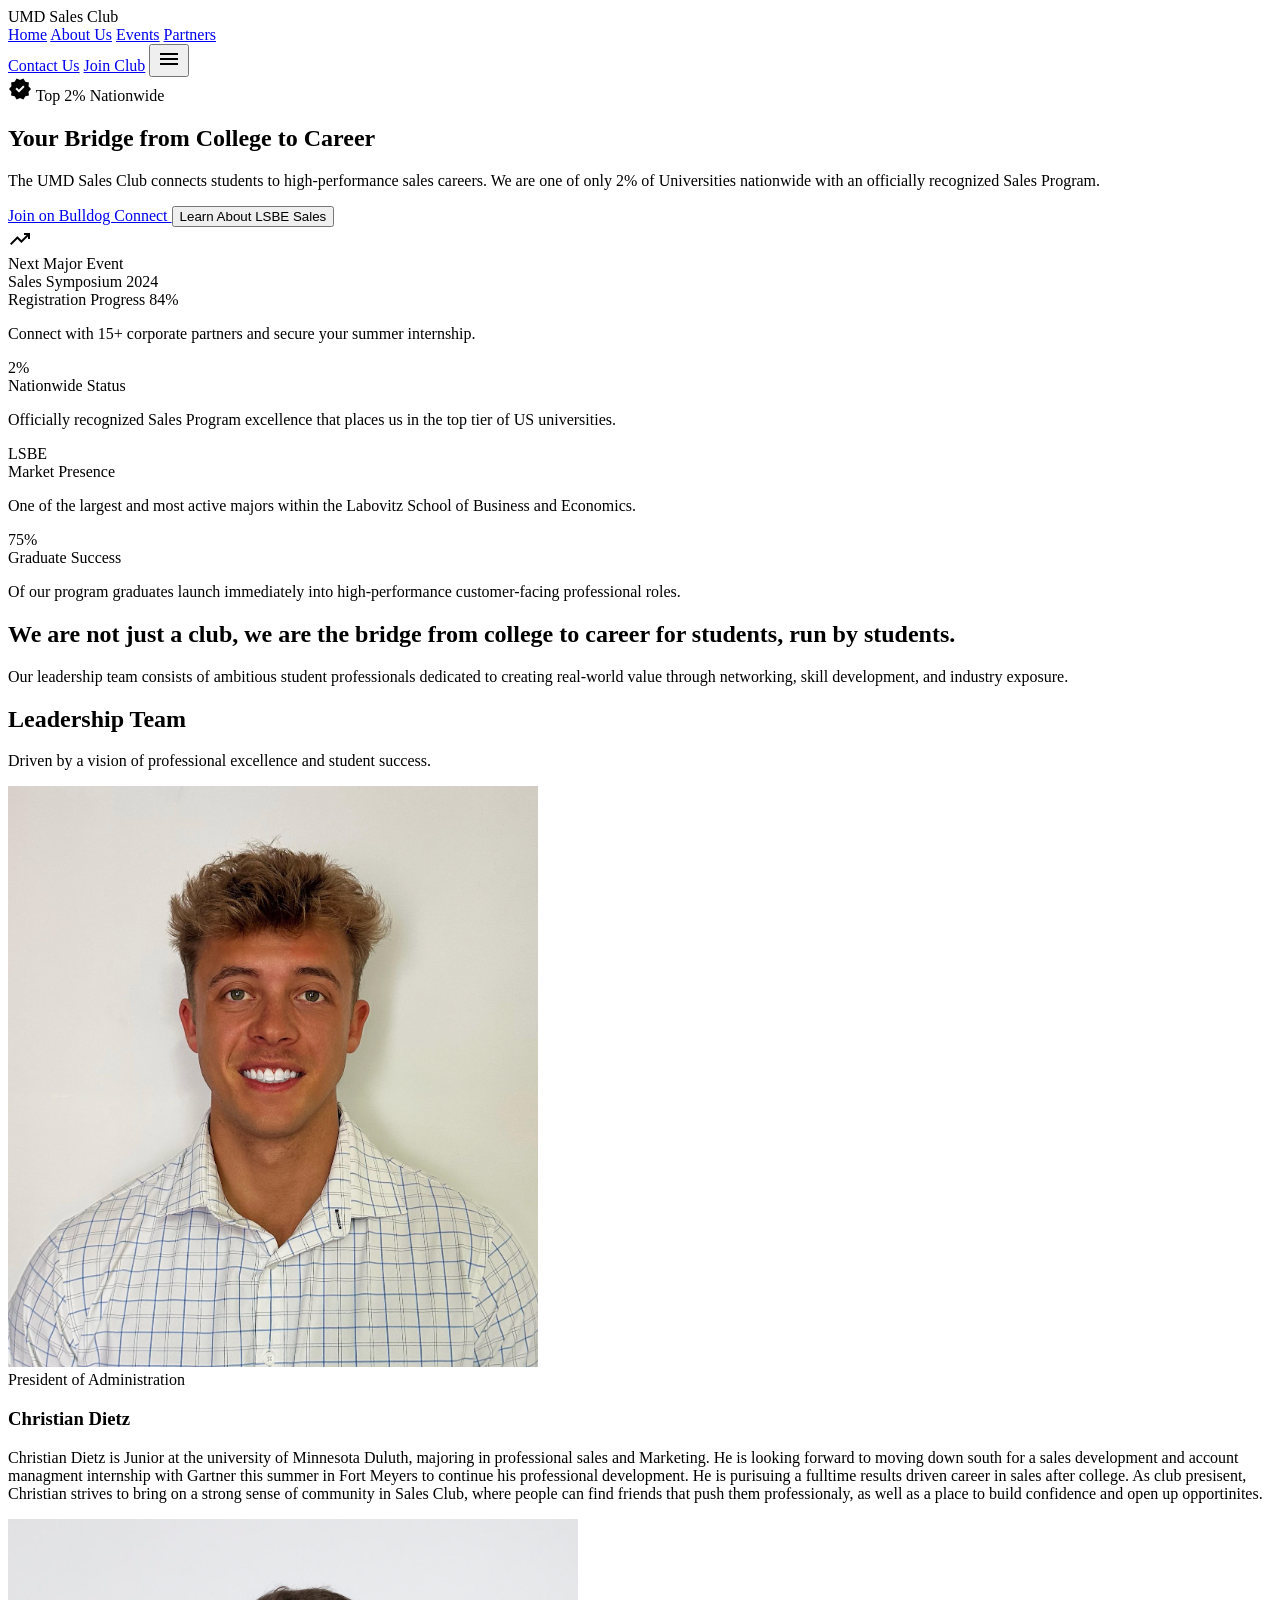
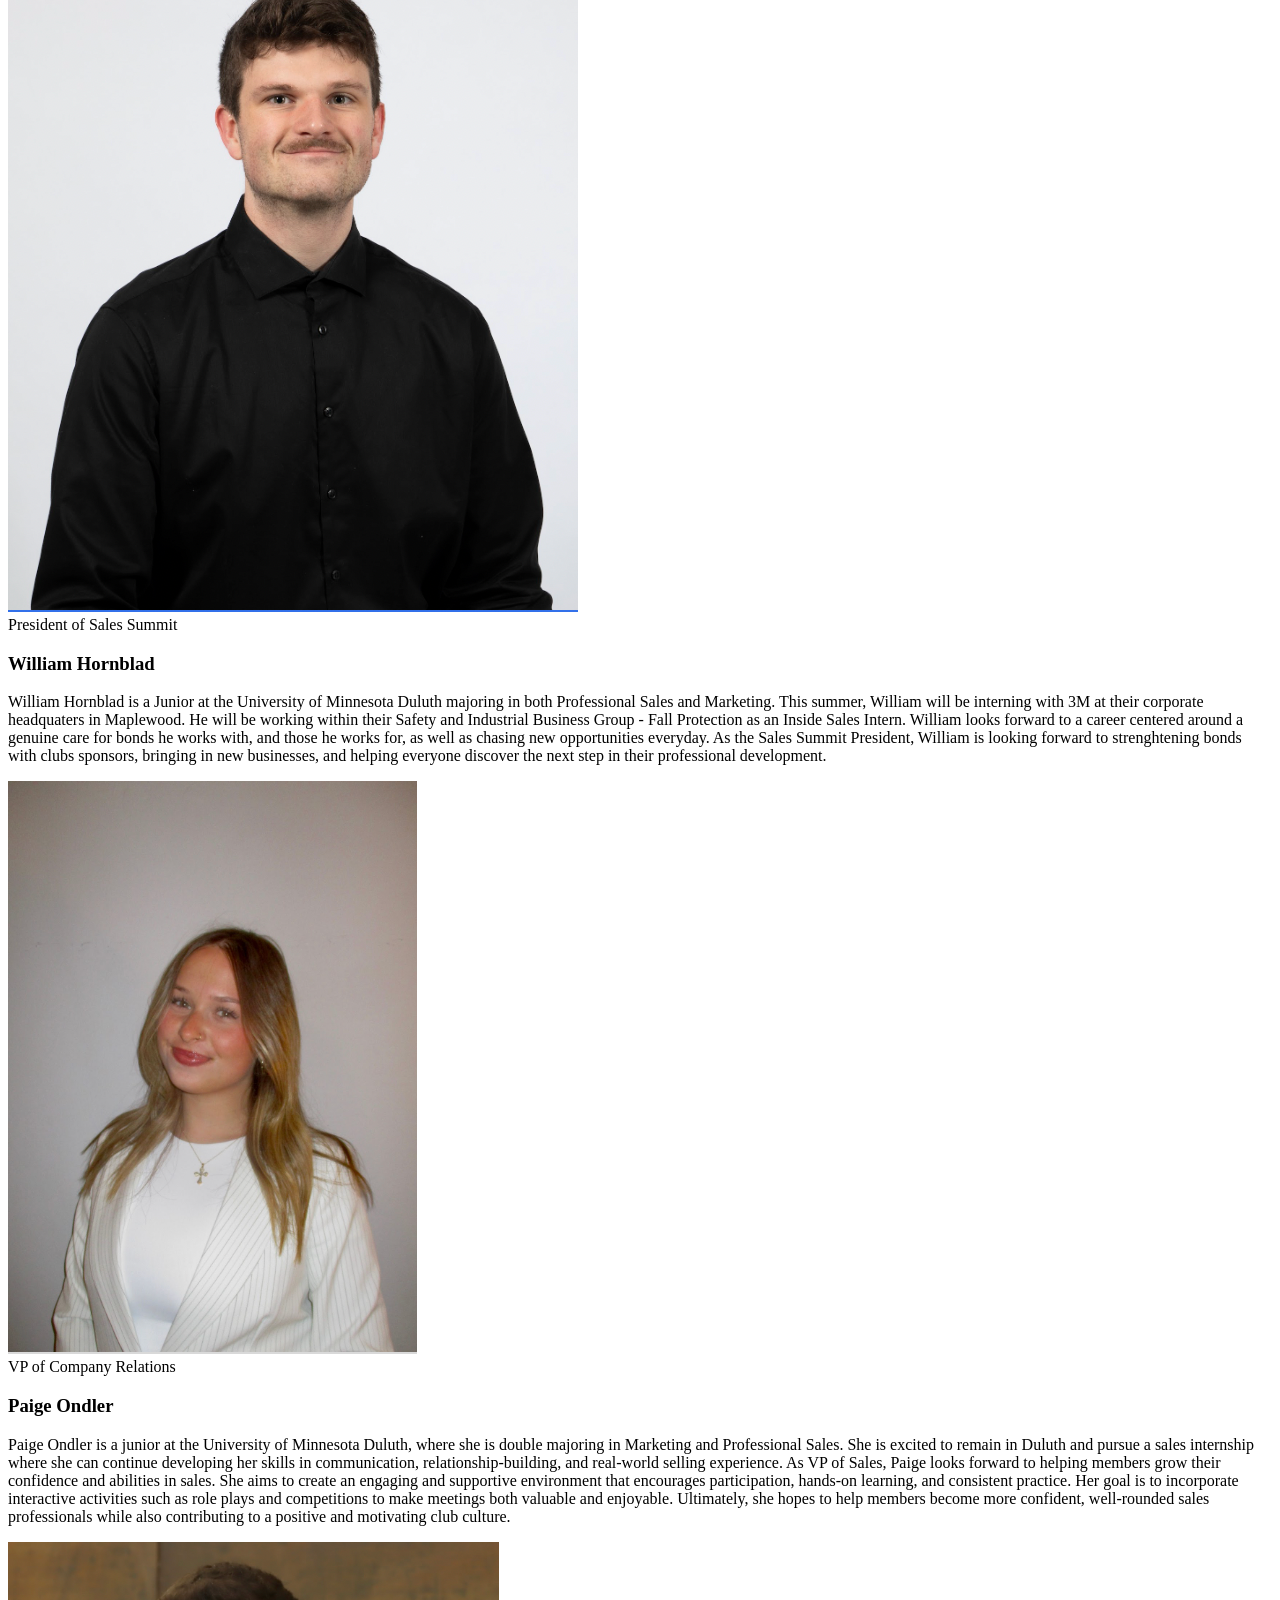
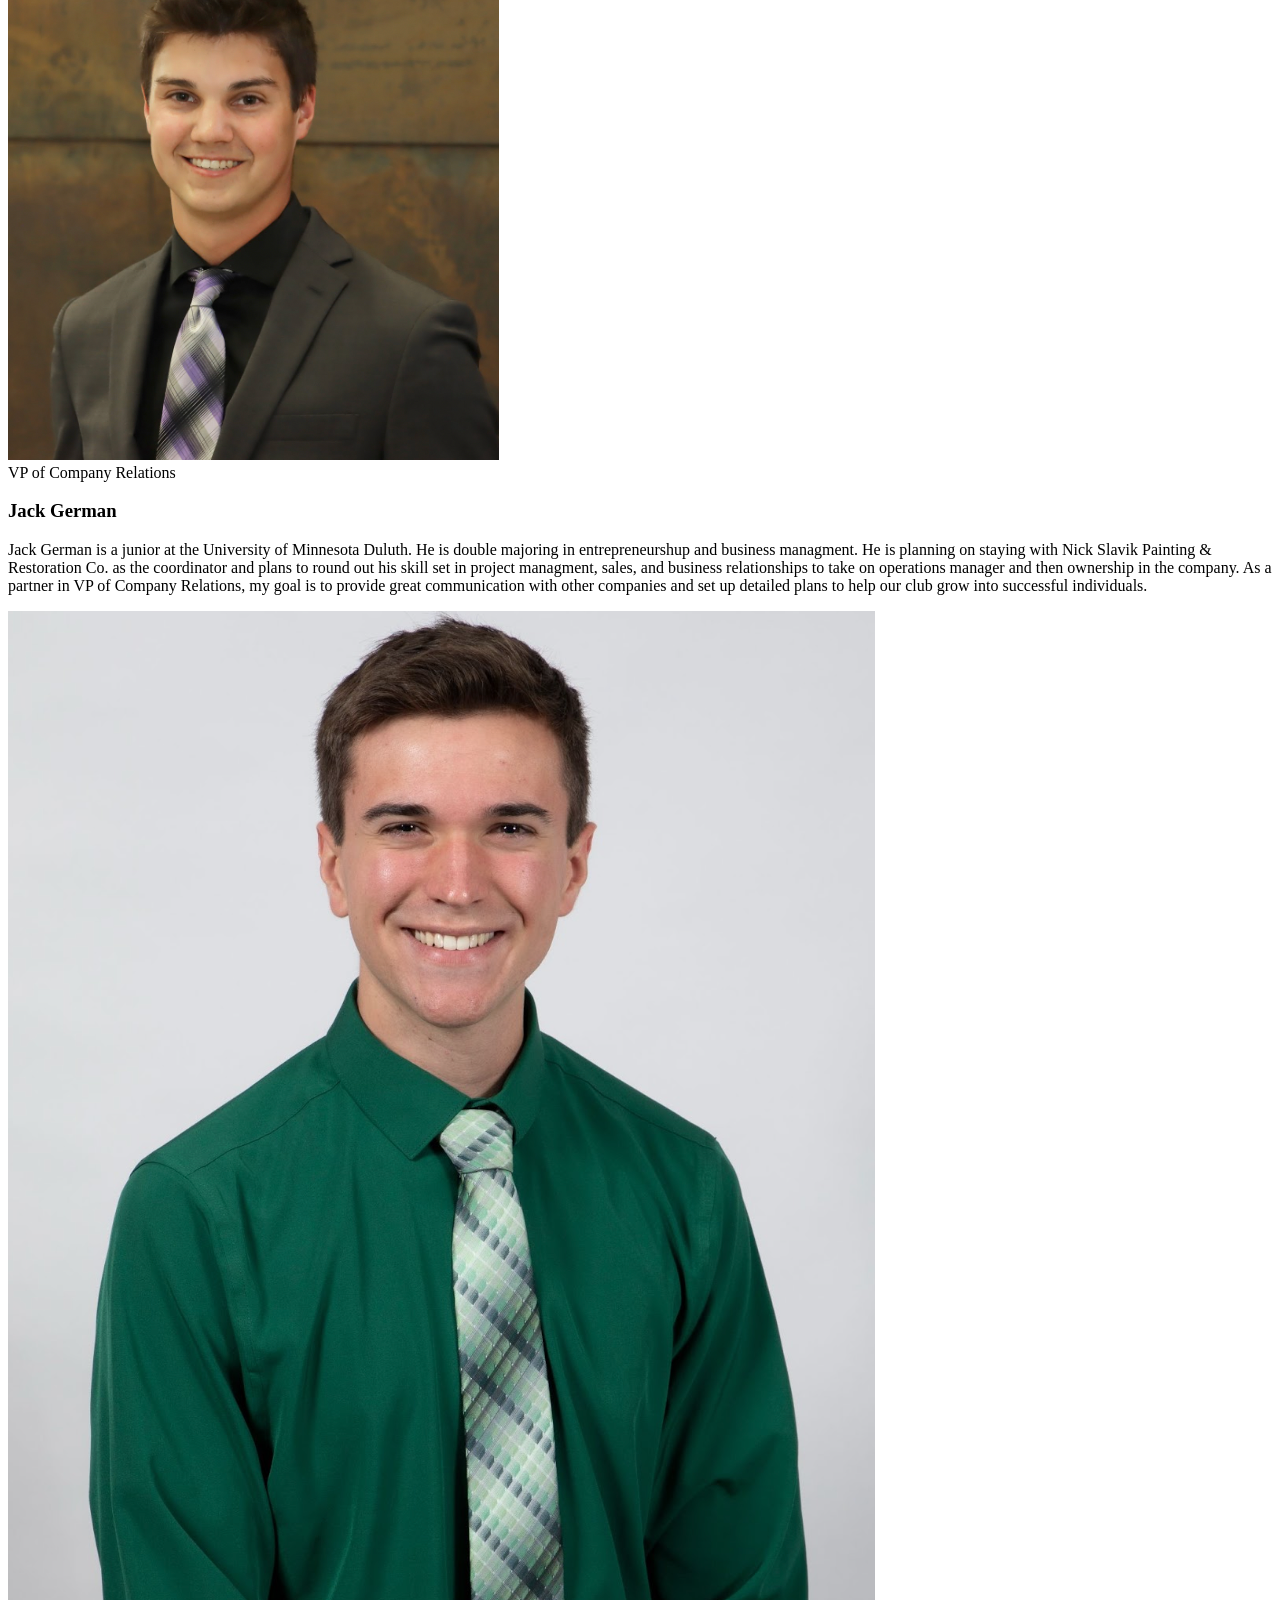
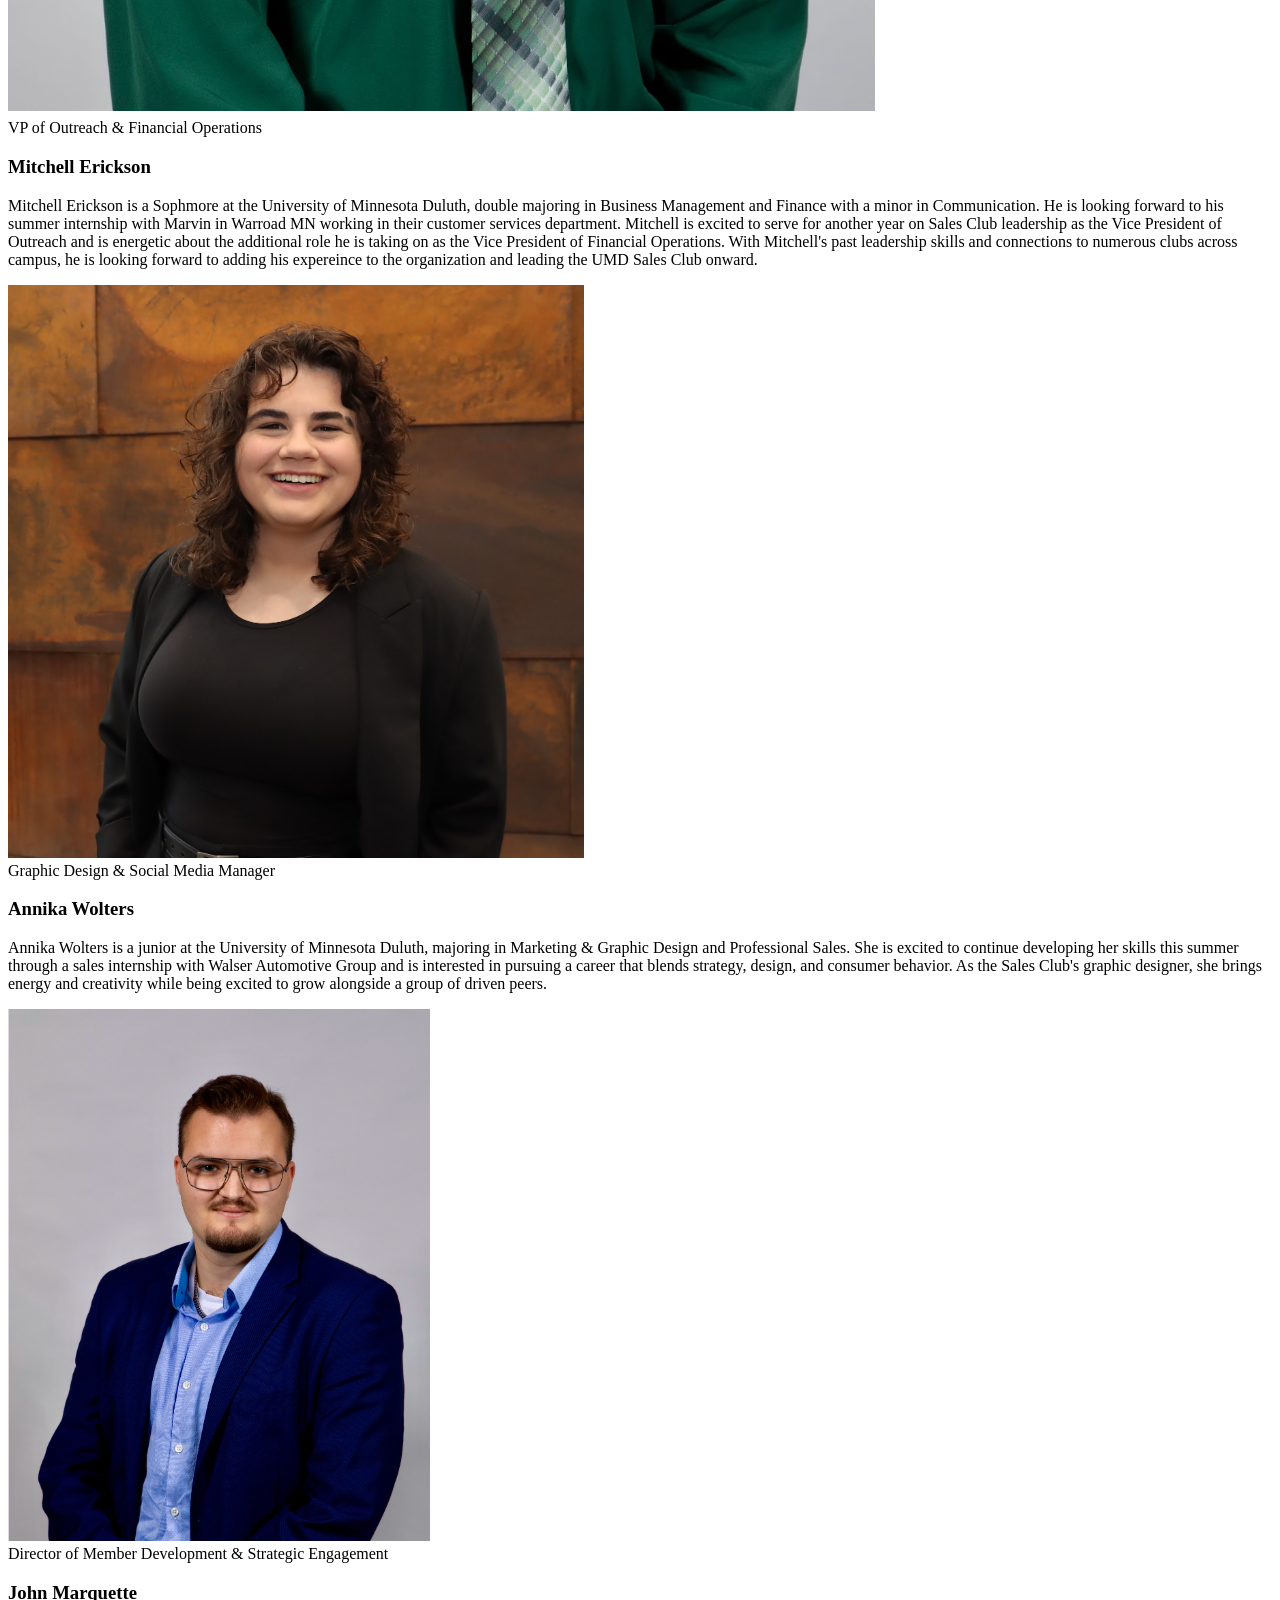
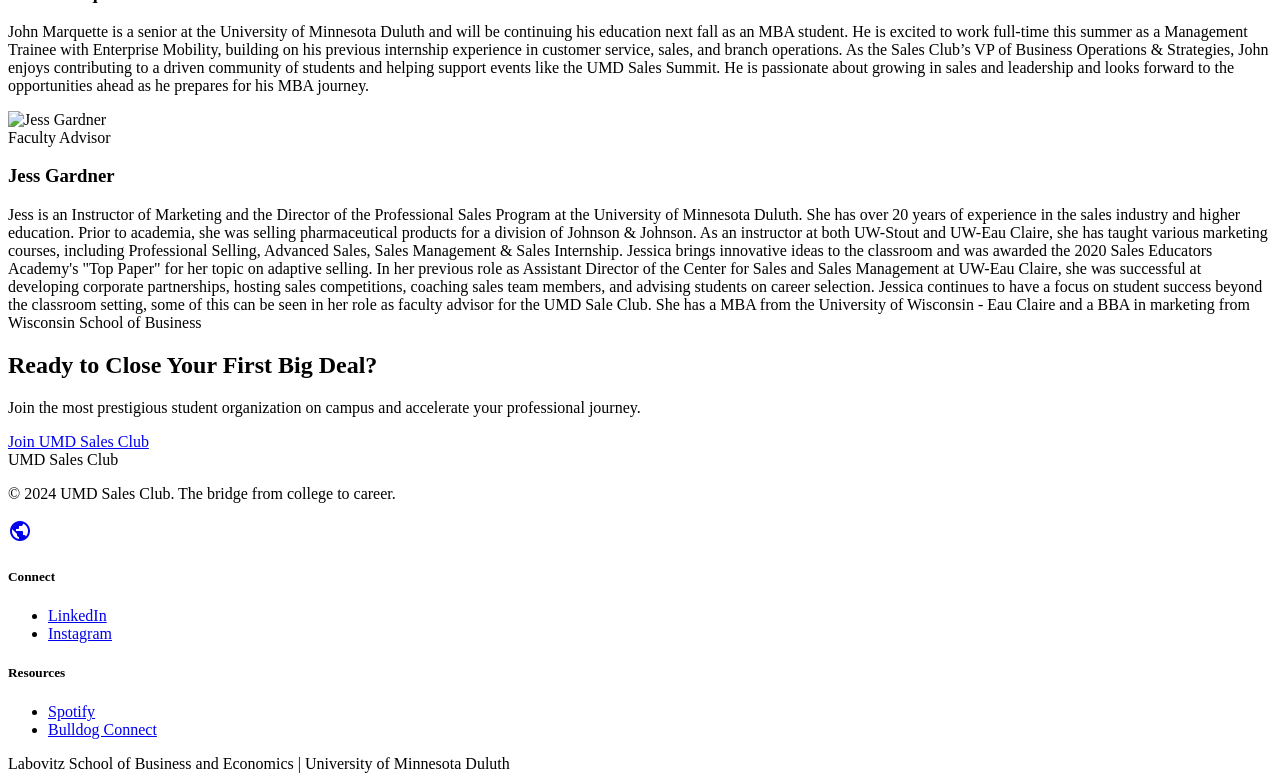
==== commit 792e2f22: "can you push this" ====
--- a/about.html
+++ b/about.html
@@ -99,11 +99,15 @@
                 <a class="text-primary font-medium hover:opacity-80 transition-colors border-b-2 border-secondary-container"
                     href="about.html">About Us</a>
                 <a class="text-zinc-500 font-medium hover:text-primary transition-colors" href="events.html">Events</a>
-                <a class="text-zinc-500 font-medium hover:text-primary transition-colors" href="partners.html">Partners</a>
+                <a class="text-zinc-500 font-medium hover:text-primary transition-colors"
+                    href="partners.html">Partners</a>
             </nav>
             <div class="flex items-center gap-4">
-                <a href="#" class="hidden md:inline-flex bg-primary-container text-white px-6 py-2 rounded-full text-sm font-bold scale-95 active:scale-90 transition-transform hover:opacity-80 items-center justify-center">Contact Us</a>
-                <a href="https://duluthumn.campusgroups.com/webapp/auth/login?redirect=https:%2F%2Fduluthumn.campusgroups.com%2Ffeeds%3Ftype%3Dclub%26type_id%3D35590%26tab%3Dabout&msg=" target="_blank"
+                <a href="mailto:saleclub@d.umn.edu" target="_blank"
+                    class="hidden md:inline-flex bg-primary-container text-white px-6 py-2 rounded-full text-sm font-bold scale-95 active:scale-90 transition-transform hover:opacity-80 items-center justify-center">Contact
+                    Us</a>
+                <a href="https://duluthumn.campusgroups.com/webapp/auth/login?redirect=https:%2F%2Fduluthumn.campusgroups.com%2Ffeeds%3Ftype%3Dclub%26type_id%3D35590%26tab%3Dabout&msg="
+                    target="_blank"
                     class="bg-primary-container text-white px-6 py-2 rounded-full text-sm font-bold scale-95 active:scale-90 transition-transform hover:opacity-80 inline-flex items-center justify-center">Join
                     Club</a>
                 <button class="md:hidden p-2 text-primary-container">
@@ -135,7 +139,8 @@
                         Universities nationwide with an officially recognized Sales Program.
                     </p>
                     <div class="flex flex-col sm:flex-row gap-4">
-                        <a href="https://duluthumn.campusgroups.com/webapp/auth/login?redirect=https:%2F%2Fduluthumn.campusgroups.com%2Ffeeds%3Ftype%3Dclub%26type_id%3D35590%26tab%3Dabout&msg=" target="_blank"
+                        <a href="https://duluthumn.campusgroups.com/webapp/auth/login?redirect=https:%2F%2Fduluthumn.campusgroups.com%2Ffeeds%3Ftype%3Dclub%26type_id%3D35590%26tab%3Dabout&msg="
+                            target="_blank"
                             class="bg-secondary-container text-on-secondary-fixed px-8 py-4 rounded-full text-md font-bold transition-all hover:scale-105 active:scale-95 shadow-lg shadow-black/10 text-center inline-block">
                             Join on Bulldog Connect
                         </a>
@@ -242,18 +247,21 @@
                         class="flex flex-col md:flex-row gap-12 items-center bg-surface-container-lowest p-8 md:p-12 rounded-[2.5rem] shadow-sm border border-outline-variant/10">
                         <div
                             class="w-full md:w-1/3 aspect-[4/5] grayscale hover:grayscale-0 transition-all duration-500 overflow-hidden rounded-2xl">
-                            <img alt="Marcus Thompson" class="w-full h-full object-cover"
-                                src="https://lh3.googleusercontent.com/aida-public/[base64]" />
-                        </div>
-                        <div class="w-full md:w-2/3 space-y-4">
-                            <span class="text-sm text-secondary font-bold uppercase tracking-widest">President</span>
-                            <h3 class="text-3xl font-black text-primary">Marcus Thompson</h3>
-                            <p class="text-sm font-semibold text-primary/70">Marketing &amp; Professional Sales '25</p>
-                            <p class="text-lg text-on-surface-variant leading-relaxed">
-                                Marcus is an aspiring sales professional with a proven track record in high-stakes
-                                negotiation competitions. As President, he focuses on expanding corporate partnerships
-                                and ensuring every member of the UMD Sales Club gains the practical skills necessary to
-                                thrive in the competitive business landscape.
+                            <img alt="Christian Dietz" class="w-full h-full object-cover" src="assets/Christian.png" />
+                        </div>
+                        <div class="w-full md:w-2/3 space-y-4">
+                            <span class="text-sm text-secondary font-bold uppercase tracking-widest">President of
+                                Administration</span>
+                            <h3 class="text-3xl font-black text-primary">Christian Dietz</h3>
+                            <p class="text-sm font-semibold text-primary/70"></p>
+                            <p class="text-lg text-on-surface-variant leading-relaxed">
+                                Christian Dietz is Junior at the university of Minnesota Duluth, majoring in
+                                professional sales and Marketing. He is looking forward to moving down south for a sales
+                                development and account managment internship with Gartner this summer in Fort Meyers to
+                                continue his professional development. He is purisuing a fulltime results driven career
+                                in sales after college. As club presisent, Christian strives to bring on a strong sense
+                                of community in Sales Club, where people can find friends that push them professionaly,
+                                as well as a place to build confidence and open up opportinites.
                             </p>
                         </div>
                     </div>
@@ -262,19 +270,23 @@
                         class="flex flex-col md:flex-row-reverse gap-12 items-center bg-surface-container-lowest p-8 md:p-12 rounded-[2.5rem] shadow-sm border border-outline-variant/10">
                         <div
                             class="w-full md:w-1/3 aspect-[4/5] grayscale hover:grayscale-0 transition-all duration-500 overflow-hidden rounded-2xl">
-                            <img alt="Elena Rodriguez" class="w-full h-full object-cover"
-                                src="https://lh3.googleusercontent.com/aida-public/[base64]" />
-                        </div>
-                        <div class="w-full md:w-2/3 space-y-4">
-                            <span class="text-sm text-secondary font-bold uppercase tracking-widest">Vice
-                                President</span>
-                            <h3 class="text-3xl font-black text-primary">Elena Rodriguez</h3>
-                            <p class="text-sm font-semibold text-primary/70">Business Management '24</p>
-                            <p class="text-lg text-on-surface-variant leading-relaxed">
-                                With a focus on organizational strategy and talent development, Elena oversees the
-                                internal operations of the club. She has been instrumental in designing the club's
-                                mentor-mentee program, pairing senior members with newcomers to bridge the knowledge
-                                gap.
+                            <img alt="William Hornblad" class="w-full h-full object-cover" src="assets/William.png" />
+                        </div>
+                        <div class="w-full md:w-2/3 space-y-4">
+                            <span class="text-sm text-secondary font-bold uppercase tracking-widest">President of Sales
+                                Summit</span>
+                            <h3 class="text-3xl font-black text-primary">William Hornblad</h3>
+                            <p class="text-sm font-semibold text-primary/70"></p>
+                            <p class="text-lg text-on-surface-variant leading-relaxed">
+                                William Hornblad is a Junior at the University of Minnesota Duluth majoring in both
+                                Professional Sales and Marketing. This summer, William will be interning with 3M at
+                                their corporate headquaters in Maplewood. He will be working within their Safety and
+                                Industrial Business Group - Fall Protection as an Inside Sales Intern. William looks
+                                forward to a career centered around a genuine care for bonds he works with, and those he
+                                works for, as well as chasing new opportunities everyday. As the Sales Summit President,
+                                William is looking forward to strenghtening bonds with clubs sponsors, bringing in new
+                                businesses, and helping everyone discover the next step in their professional
+                                development.
                             </p>
                         </div>
                     </div>
@@ -283,18 +295,24 @@
                         class="flex flex-col md:flex-row gap-12 items-center bg-surface-container-lowest p-8 md:p-12 rounded-[2.5rem] shadow-sm border border-outline-variant/10">
                         <div
                             class="w-full md:w-1/3 aspect-[4/5] grayscale hover:grayscale-0 transition-all duration-500 overflow-hidden rounded-2xl">
-                            <img alt="Jordan Smith" class="w-full h-full object-cover"
-                                src="https://lh3.googleusercontent.com/aida-public/[base64]" />
-                        </div>
-                        <div class="w-full md:w-2/3 space-y-4">
-                            <span class="text-sm text-secondary font-bold uppercase tracking-widest">Corporate
+                            <img alt="Paige Ondler" class="w-full h-full object-cover" src="assets/Paige.png" />
+                        </div>
+                        <div class="w-full md:w-2/3 space-y-4">
+                            <span class="text-sm text-secondary font-bold uppercase tracking-widest">VP of Company
                                 Relations</span>
-                            <h3 class="text-3xl font-black text-primary">Jordan Smith</h3>
-                            <p class="text-sm font-semibold text-primary/70">Finance &amp; Sales '25</p>
-                            <p class="text-lg text-on-surface-variant leading-relaxed">
-                                Jordan manages the critical link between the student body and our network of corporate
-                                sponsors. He identifies opportunities for internships and full-time placements for club
-                                members by working closely with Fortune 500 recruiters.
+                            <h3 class="text-3xl font-black text-primary">Paige Ondler</h3>
+                            <p class="text-sm font-semibold text-primary/70"></p>
+                            <p class="text-lg text-on-surface-variant leading-relaxed">
+                                Paige Ondler is a junior at the University of Minnesota Duluth, where she is double
+                                majoring in Marketing and Professional Sales. She is excited to remain in Duluth and
+                                pursue a sales internship where she can continue developing her skills in communication,
+                                relationship-building, and real-world selling experience. As VP of Sales, Paige looks
+                                forward to helping members grow their confidence and abilities in sales. She aims to
+                                create an engaging and supportive environment that encourages participation, hands-on
+                                learning, and consistent practice. Her goal is to incorporate interactive activities
+                                such as role plays and competitions to make meetings both valuable and enjoyable.
+                                Ultimately, she hopes to help members become more confident, well-rounded sales
+                                professionals while also contributing to a positive and motivating club culture.
                             </p>
                         </div>
                     </div>
@@ -303,18 +321,21 @@
                         class="flex flex-col md:flex-row-reverse gap-12 items-center bg-surface-container-lowest p-8 md:p-12 rounded-[2.5rem] shadow-sm border border-outline-variant/10">
                         <div
                             class="w-full md:w-1/3 aspect-[4/5] grayscale hover:grayscale-0 transition-all duration-500 overflow-hidden rounded-2xl">
-                            <img alt="Sarah Chen" class="w-full h-full object-cover"
-                                src="https://lh3.googleusercontent.com/aida-public/[base64]" />
-                        </div>
-                        <div class="w-full md:w-2/3 space-y-4">
-                            <span class="text-sm text-secondary font-bold uppercase tracking-widest">Events
-                                Director</span>
-                            <h3 class="text-3xl font-black text-primary">Sarah Chen</h3>
-                            <p class="text-sm font-semibold text-primary/70">Communication '25</p>
-                            <p class="text-lg text-on-surface-variant leading-relaxed">
-                                Sarah is the creative force behind our signature events, ranging from regional sales
-                                competitions to exclusive networking nights. Her background ensures every event is an
-                                educational and high-impact experience.
+                            <img alt="Jack German" class="w-full h-full object-cover" src="assets/Jack.png" />
+                        </div>
+                        <div class="w-full md:w-2/3 space-y-4">
+                            <span class="text-sm text-secondary font-bold uppercase tracking-widest">VP of Company
+                                Relations</span>
+                            <h3 class="text-3xl font-black text-primary">Jack German</h3>
+                            <p class="text-sm font-semibold text-primary/70"></p>
+                            <p class="text-lg text-on-surface-variant leading-relaxed">
+                                Jack German is a junior at the University of Minnesota Duluth. He is double majoring in
+                                entrepreneurshup and business managment. He is planning on staying with Nick Slavik
+                                Painting & Restoration Co. as the coordinator and plans to round out his skill set in
+                                project managment, sales, and business relationships to take on operations manager and
+                                then ownership in the company. As a partner in VP of Company Relations, my goal is to
+                                provide great communication with other companies and set up detailed plans to help our
+                                club grow into successful individuals.
                             </p>
                         </div>
                     </div>
@@ -323,16 +344,22 @@
                         class="flex flex-col md:flex-row gap-12 items-center bg-surface-container-lowest p-8 md:p-12 rounded-[2.5rem] shadow-sm border border-outline-variant/10">
                         <div
                             class="w-full md:w-1/3 aspect-[4/5] grayscale hover:grayscale-0 transition-all duration-500 overflow-hidden rounded-2xl">
-                            <img alt="David Park" class="w-full h-full object-cover"
-                                src="https://lh3.googleusercontent.com/aida-public/[base64]" />
-                        </div>
-                        <div class="w-full md:w-2/3 space-y-4">
-                            <span class="text-sm text-secondary font-bold uppercase tracking-widest">Treasurer</span>
-                            <h3 class="text-3xl font-black text-primary">David Park</h3>
-                            <p class="text-sm font-semibold text-primary/70">Accounting '25</p>
-                            <p class="text-lg text-on-surface-variant leading-relaxed">
-                                David manages the club's finances, budgeting for events and ensuring financial
-                                sustainability through corporate sponsorships and university grants.
+                            <img alt="Mitchell Erickson" class="w-full h-full object-cover" src="assets/Mit.png" />
+                        </div>
+                        <div class="w-full md:w-2/3 space-y-4">
+                            <span class="text-sm text-secondary font-bold uppercase tracking-widest">VP of Outreach &
+                                Financial Operations</span>
+                            <h3 class="text-3xl font-black text-primary">Mitchell Erickson</h3>
+                            <p class="text-sm font-semibold text-primary/70"></p>
+                            <p class="text-lg text-on-surface-variant leading-relaxed">
+                                Mitchell Erickson is a Sophmore at the University of Minnesota Duluth, double majoring
+                                in Business Management and Finance with a minor in Communication. He is looking forward
+                                to his summer internship with Marvin in Warroad MN working in their customer services
+                                department. Mitchell is excited to serve for another year on Sales Club leadership as
+                                the Vice President of Outreach and is energetic about the additional role he is taking
+                                on as the Vice President of Financial Operations. With Mitchell's past leadership skills
+                                and connections to numerous clubs across campus, he is looking forward to adding his
+                                expereince to the organization and leading the UMD Sales Club onward.
                             </p>
                         </div>
                     </div>
@@ -341,17 +368,20 @@
                         class="flex flex-col md:flex-row-reverse gap-12 items-center bg-surface-container-lowest p-8 md:p-12 rounded-[2.5rem] shadow-sm border border-outline-variant/10">
                         <div
                             class="w-full md:w-1/3 aspect-[4/5] grayscale hover:grayscale-0 transition-all duration-500 overflow-hidden rounded-2xl">
-                            <img alt="Maya Johnson" class="w-full h-full object-cover"
-                                src="https://lh3.googleusercontent.com/aida-public/AB6AXuB_p-X_uB8_7_5_8_9_0_1_2_3_4_5_6_7_8_9_0_1_2_3_4_5_6_7_8_9_0_1_2_3_4_5_6_7_8_9_0_1_2_3_4_5_6_7_8_9_0_1_2_3_4_5_6_7_8_9_0_1_2_3_4_5_6_7_8_9_0" />
-                        </div>
-                        <div class="w-full md:w-2/3 space-y-4">
-                            <span class="text-sm text-secondary font-bold uppercase tracking-widest">Marketing
-                                Director</span>
-                            <h3 class="text-3xl font-black text-primary">Maya Johnson</h3>
-                            <p class="text-sm font-semibold text-primary/70">Marketing '26</p>
-                            <p class="text-lg text-on-surface-variant leading-relaxed">
-                                Maya leads our digital presence, managing social media channels and creating compelling
-                                content to engage both current members and prospective students.
+                            <img alt="Annika Wolters" class="w-full h-full object-cover" src="assets/Annika.png" />
+                        </div>
+                        <div class="w-full md:w-2/3 space-y-4">
+                            <span class="text-sm text-secondary font-bold uppercase tracking-widest">Graphic Design &
+                                Social Media Manager </span>
+                            <h3 class="text-3xl font-black text-primary">Annika Wolters</h3>
+                            <p class="text-sm font-semibold text-primary/70"></p>
+                            <p class="text-lg text-on-surface-variant leading-relaxed">
+                                Annika Wolters is a junior at the University of Minnesota Duluth, majoring in Marketing
+                                & Graphic Design and Professional Sales. She is excited to continue developing her
+                                skills this summer through a sales internship with Walser Automotive Group and is
+                                interested in pursuing a career that blends strategy, design, and consumer behavior. As
+                                the Sales Club's graphic designer, she brings energy and creativity while being excited
+                                to grow alongside a group of driven peers.
                             </p>
                         </div>
                     </div>
@@ -360,22 +390,57 @@
                         class="flex flex-col md:flex-row gap-12 items-center bg-surface-container-lowest p-8 md:p-12 rounded-[2.5rem] shadow-sm border border-outline-variant/10">
                         <div
                             class="w-full md:w-1/3 aspect-[4/5] grayscale hover:grayscale-0 transition-all duration-500 overflow-hidden rounded-2xl">
-                            <img alt="Liam O'Connor" class="w-full h-full object-cover"
-                                src="https://lh3.googleusercontent.com/aida-public/AB6AXuC_q-X_uC8_7_5_8_9_0_1_2_3_4_5_6_7_8_9_0_1_2_3_4_5_6_7_8_9_0_1_2_3_4_5_6_7_8_9_0_1_2_3_4_5_6_7_8_9_0_1_2_3_4_5_6_7_8_9_0_1_2_3_4_5_6_7_8_9_0" />
-                        </div>
-                        <div class="w-full md:w-2/3 space-y-4">
-                            <span class="text-sm text-secondary font-bold uppercase tracking-widest">Outreach
-                                Coordinator</span>
-                            <h3 class="text-3xl font-black text-primary">Liam O'Connor</h3>
-                            <p class="text-sm font-semibold text-primary/70">Communication '25</p>
-                            <p class="text-lg text-on-surface-variant leading-relaxed">
-                                Liam focuses on expanding our network by building relationships with other student
-                                organizations and university departments to foster a collaborative sales community.
-                            </p>
-                        </div>
-                    </div>
-                </div>
-            </div>
+                            <img alt="John Marquette" class="w-full h-full object-cover" src="assets/John.png" />
+                        </div>
+                        <div class="w-full md:w-2/3 space-y-4">
+                            <span class="text-sm text-secondary font-bold uppercase tracking-widest">Director of Member
+                                Development & Strategic Engagement</span>
+                            <h3 class="text-3xl font-black text-primary">John Marquette</h3>
+                            <p class="text-sm font-semibold text-primary/70"></p>
+                            <p class="text-lg text-on-surface-variant leading-relaxed">
+                                John Marquette is a senior at the University of Minnesota Duluth and will be continuing
+                                his education next fall as an MBA student. He is excited to work full‑time this summer
+                                as a Management Trainee with Enterprise Mobility, building on his previous internship
+                                experience in customer service, sales, and branch operations. As the Sales Club’s VP of
+                                Business Operations & Strategies, John enjoys contributing to a driven community of
+                                students and helping support events like the UMD Sales Summit. He is passionate about
+                                growing in sales and leadership and looks forward to the opportunities ahead as he
+                                prepares for his MBA journey.
+                            </p>
+                        </div>
+                    </div>
+                    <!-- Member 8: Jess Gardner -->
+                    <div
+                        class="flex flex-col md:flex-row-reverse gap-12 items-center bg-surface-container-lowest p-8 md:p-12 rounded-[2.5rem] shadow-sm border border-outline-variant/10">
+                        <div
+                            class="w-full md:w-1/3 aspect-[4/5] grayscale hover:grayscale-0 transition-all duration-500 overflow-hidden rounded-2xl">
+                            <img alt="Jess Gardner" class="w-full h-full object-cover" src="assets/JessGardner.jpg" />
+                        </div>
+                        <div class="w-full md:w-2/3 space-y-4">
+                            <span class="text-sm text-secondary font-bold uppercase tracking-widest">Faculty
+                                Advisor</span>
+                            <h3 class="text-3xl font-black text-primary">Jess Gardner</h3>
+                            <p class="text-lg text-on-surface-variant leading-relaxed">
+                                Jess is an Instructor of Marketing and the Director of the Professional
+                                Sales Program at the University of Minnesota Duluth. She has over 20
+                                years of experience in the sales industry and higher education. Prior to
+                                academia, she was selling pharmaceutical products for a division of
+                                Johnson & Johnson. As an instructor at both UW-Stout and UW-Eau Claire,
+                                she has taught various marketing courses, including Professional
+                                Selling, Advanced Sales, Sales Management & Sales Internship. Jessica
+                                brings innovative ideas to the classroom and was awarded the 2020 Sales
+                                Educators Academy's "Top Paper" for her topic on adaptive selling. In
+                                her previous role as Assistant Director of the Center for Sales and
+                                Sales Management at UW-Eau Claire, she was successful at developing
+                                corporate partnerships, hosting sales competitions, coaching sales team
+                                members, and advising students on career selection. Jessica continues to
+                                have a focus on student success beyond the classroom setting, some of
+                                this can be seen in her role as faculty advisor for the UMD Sale Club.
+                                She has a MBA from the University of Wisconsin - Eau Claire and a BBA in
+                                marketing from Wisconsin School of Business
+                            </p>
+                        </div>
+                    </div>
         </section>
         <!-- CTA Section -->
         <section class="py-24 bg-primary text-on-primary overflow-hidden relative">
@@ -386,7 +451,8 @@
                 <h2 class="text-5xl font-black tracking-tight">Ready to Close Your First Big Deal?</h2>
                 <p class="text-xl text-primary-fixed opacity-90 max-w-2xl mx-auto">Join the most prestigious student
                     organization on campus and accelerate your professional journey.</p>
-                <a href="https://duluthumn.campusgroups.com/webapp/auth/login?redirect=https:%2F%2Fduluthumn.campusgroups.com%2Ffeeds%3Ftype%3Dclub%26type_id%3D35590%26tab%3Dabout&msg=" target="_blank"
+                <a href="https://duluthumn.campusgroups.com/webapp/auth/login?redirect=https:%2F%2Fduluthumn.campusgroups.com%2Ffeeds%3Ftype%3Dclub%26type_id%3D35590%26tab%3Dabout&msg="
+                    target="_blank"
                     class="bg-secondary-container text-on-secondary-fixed px-12 py-5 rounded-full font-bold text-lg hover:bg-secondary-container/90 transition-all duration-300 shadow-xl hover:scale-105 active:scale-95 inline-block">
                     Join UMD Sales Club
                 </a>
@@ -424,8 +490,10 @@
                     <ul class="space-y-3">
                         <li><a class="text-zinc-500 dark:text-zinc-400 hover:text-red-700 transition-colors"
                                 href="#">Spotify</a></li>
-                        <li><a class="text-zinc-500 dark:text-zinc-400 hover:text-red-700 transition-colors" target="_blank"
-                                href="https://duluthumn.campusgroups.com/webapp/auth/login?redirect=https:%2F%2Fduluthumn.campusgroups.com%2Ffeeds%3Ftype%3Dclub%26type_id%3D35590%26tab%3Dabout&msg=">Bulldog Connect</a></li>
+                        <li><a class="text-zinc-500 dark:text-zinc-400 hover:text-red-700 transition-colors"
+                                target="_blank"
+                                href="https://duluthumn.campusgroups.com/webapp/auth/login?redirect=https:%2F%2Fduluthumn.campusgroups.com%2Ffeeds%3Ftype%3Dclub%26type_id%3D35590%26tab%3Dabout&msg=">Bulldog
+                                Connect</a></li>
                     </ul>
                 </div>
             </div>
